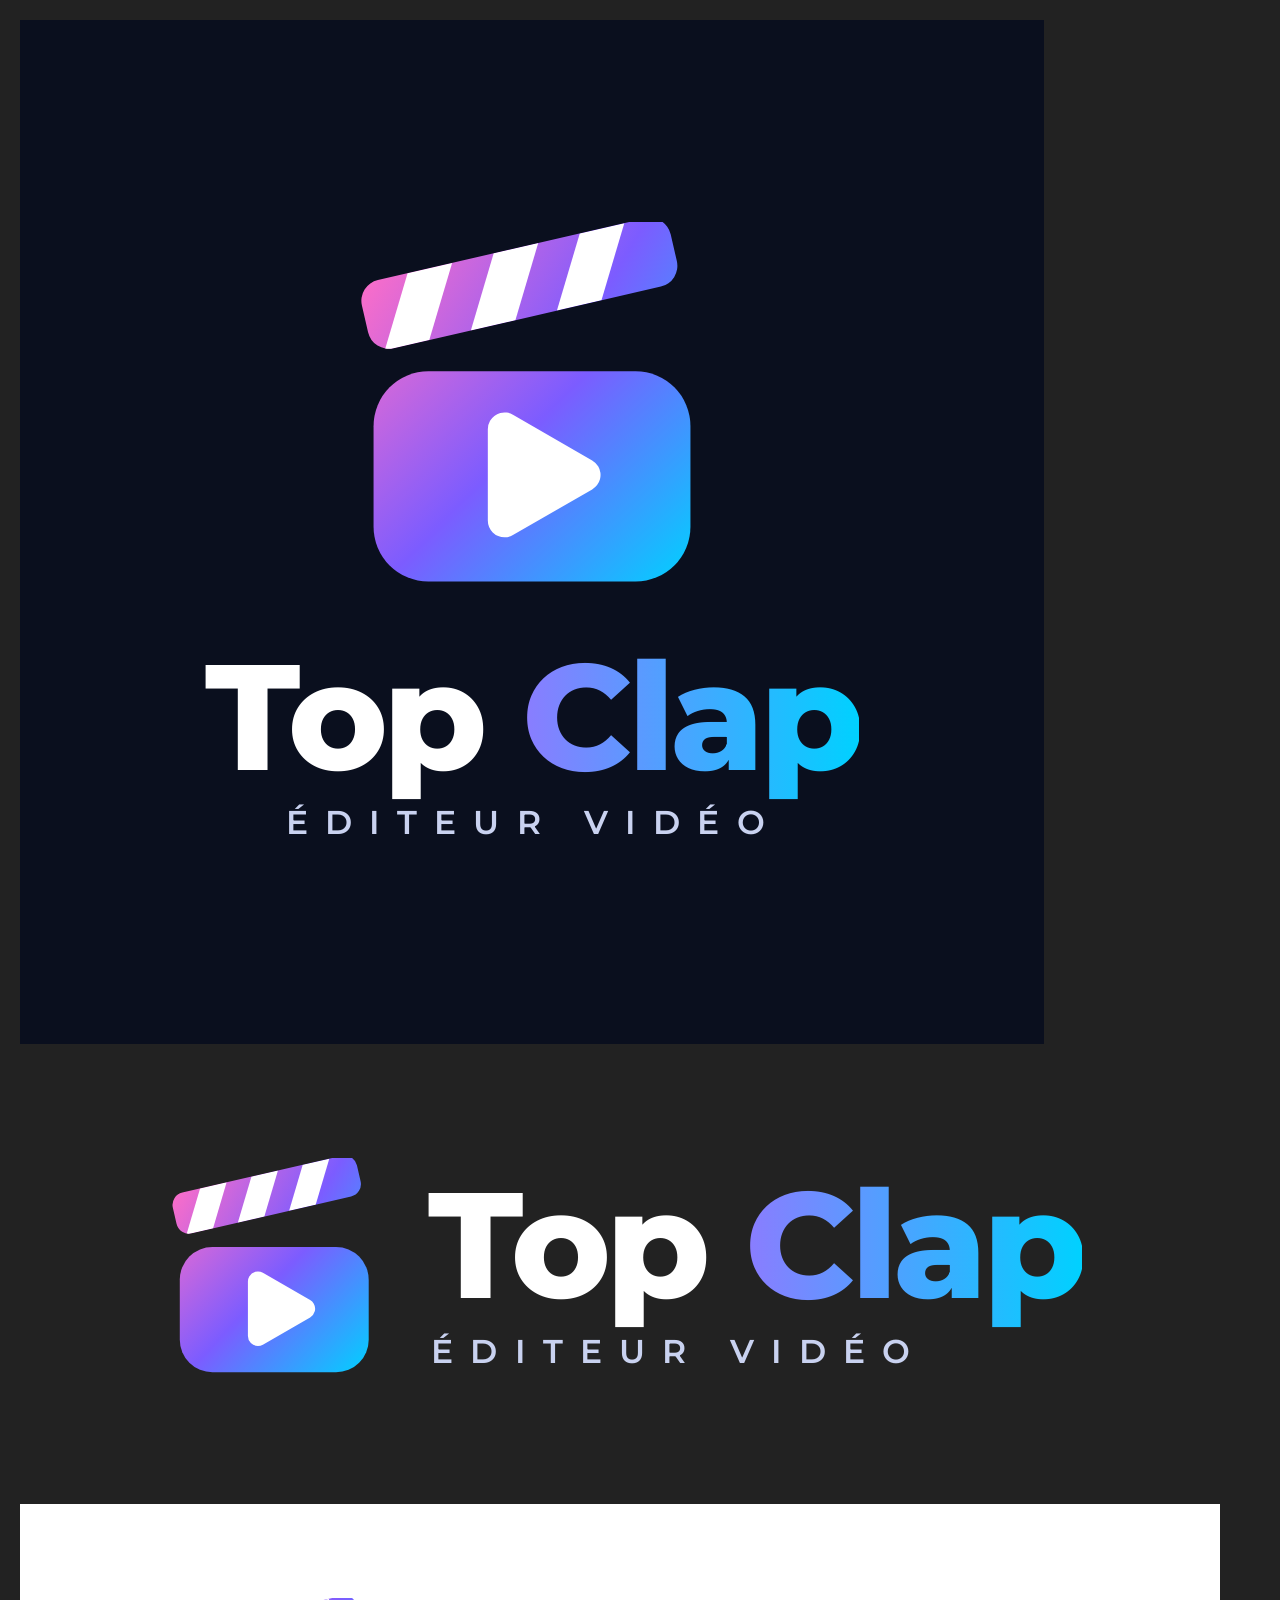
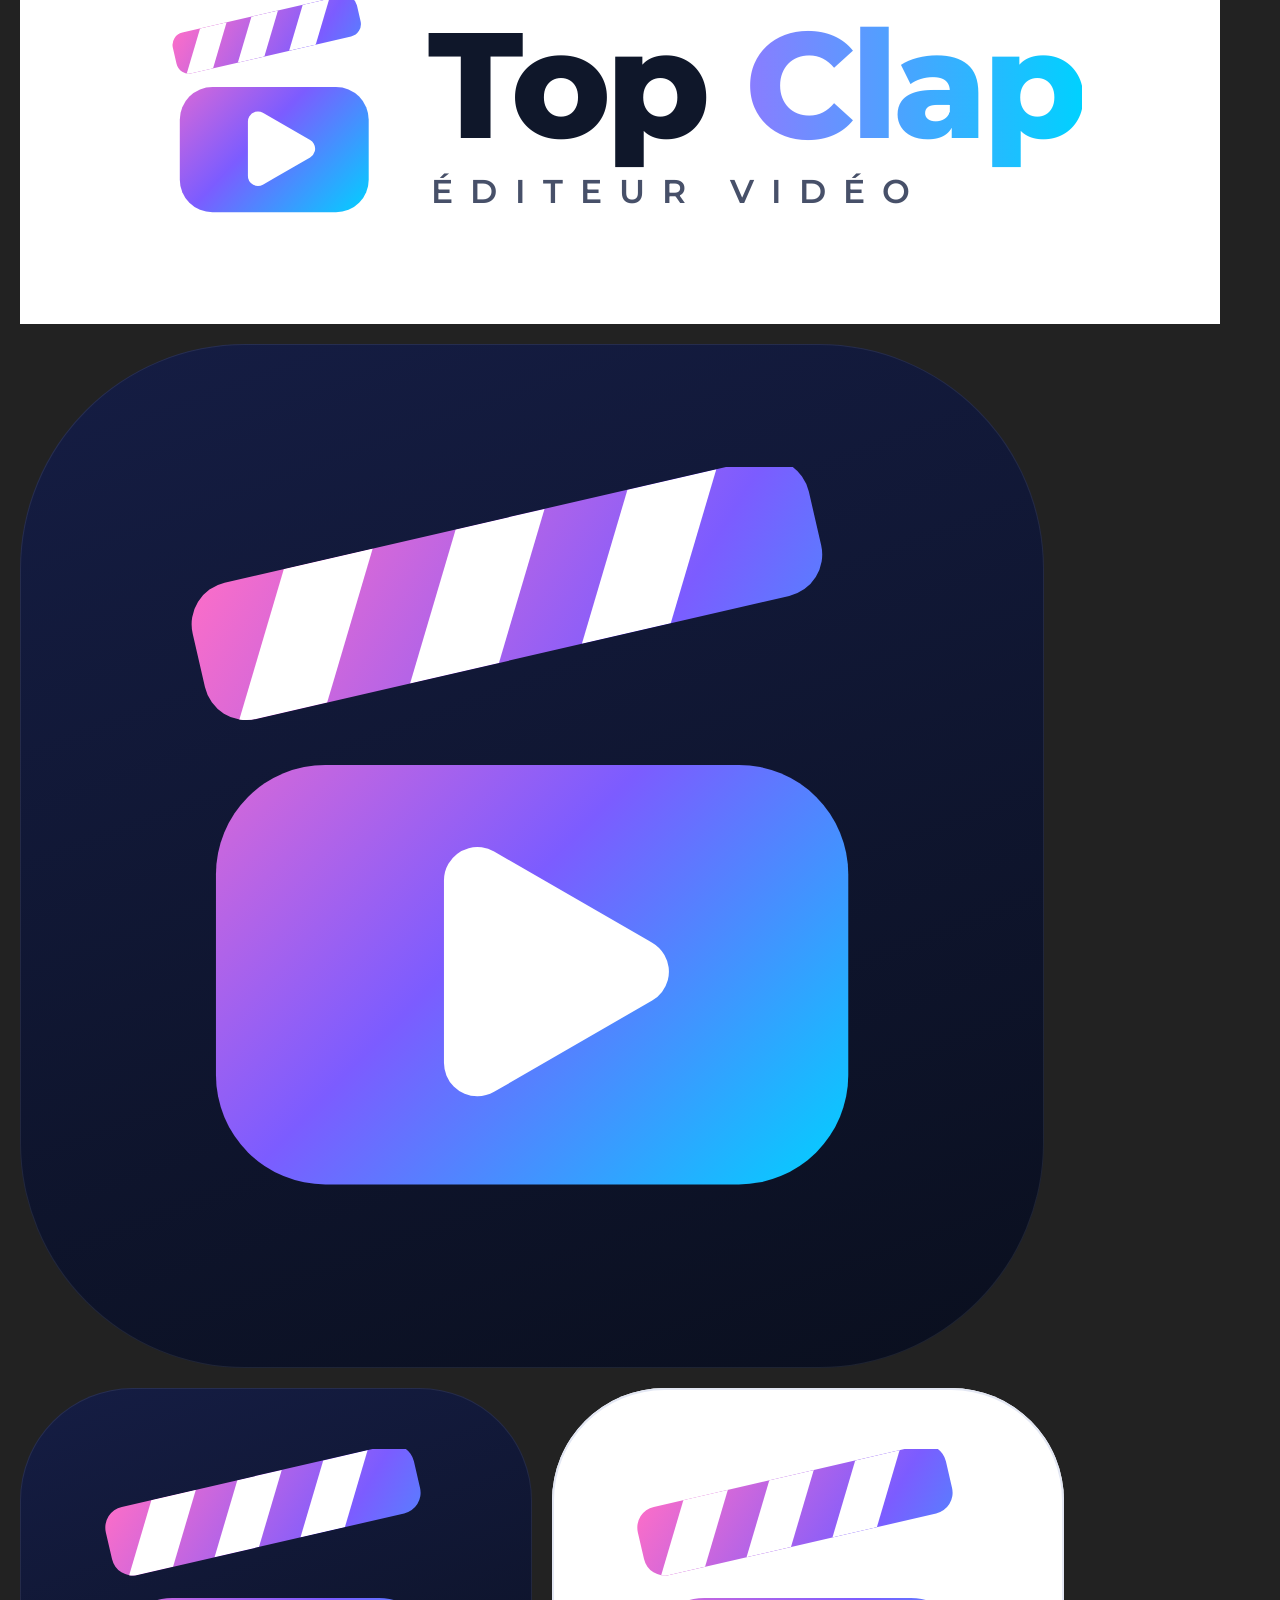
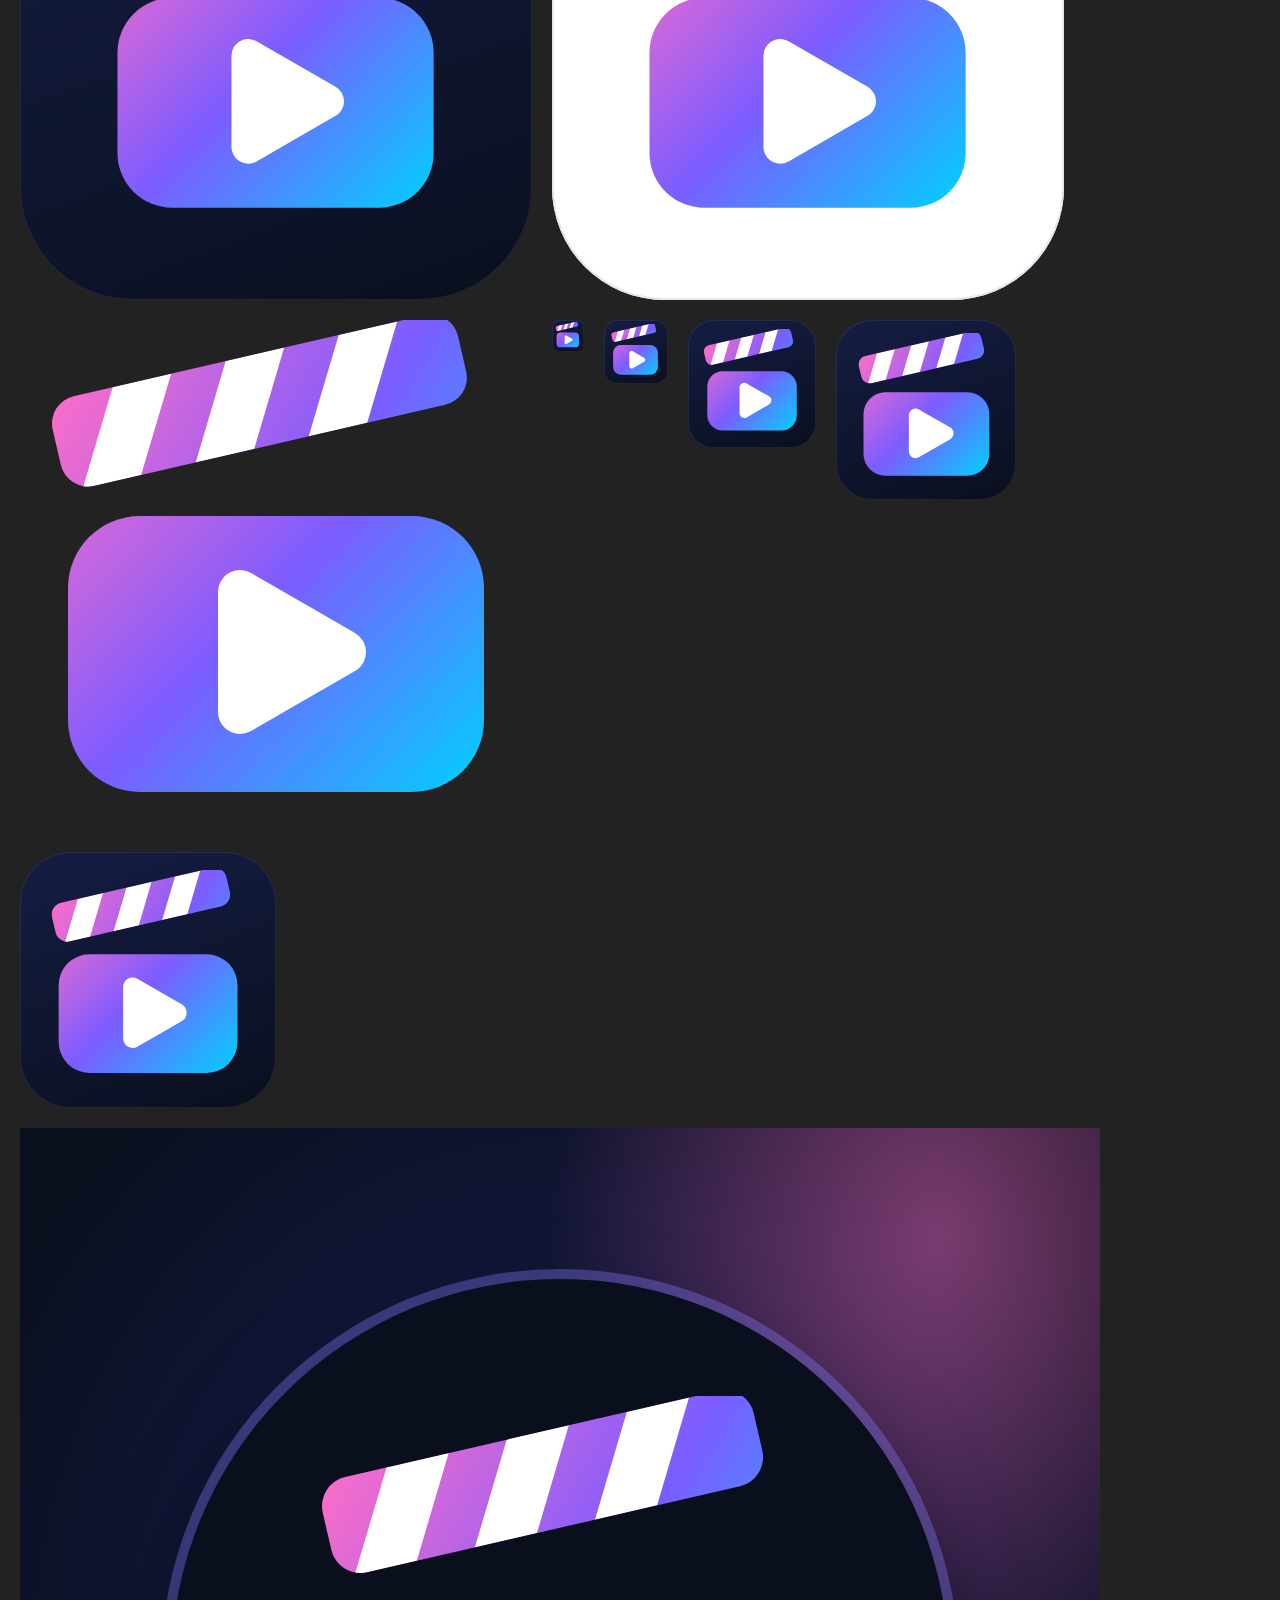
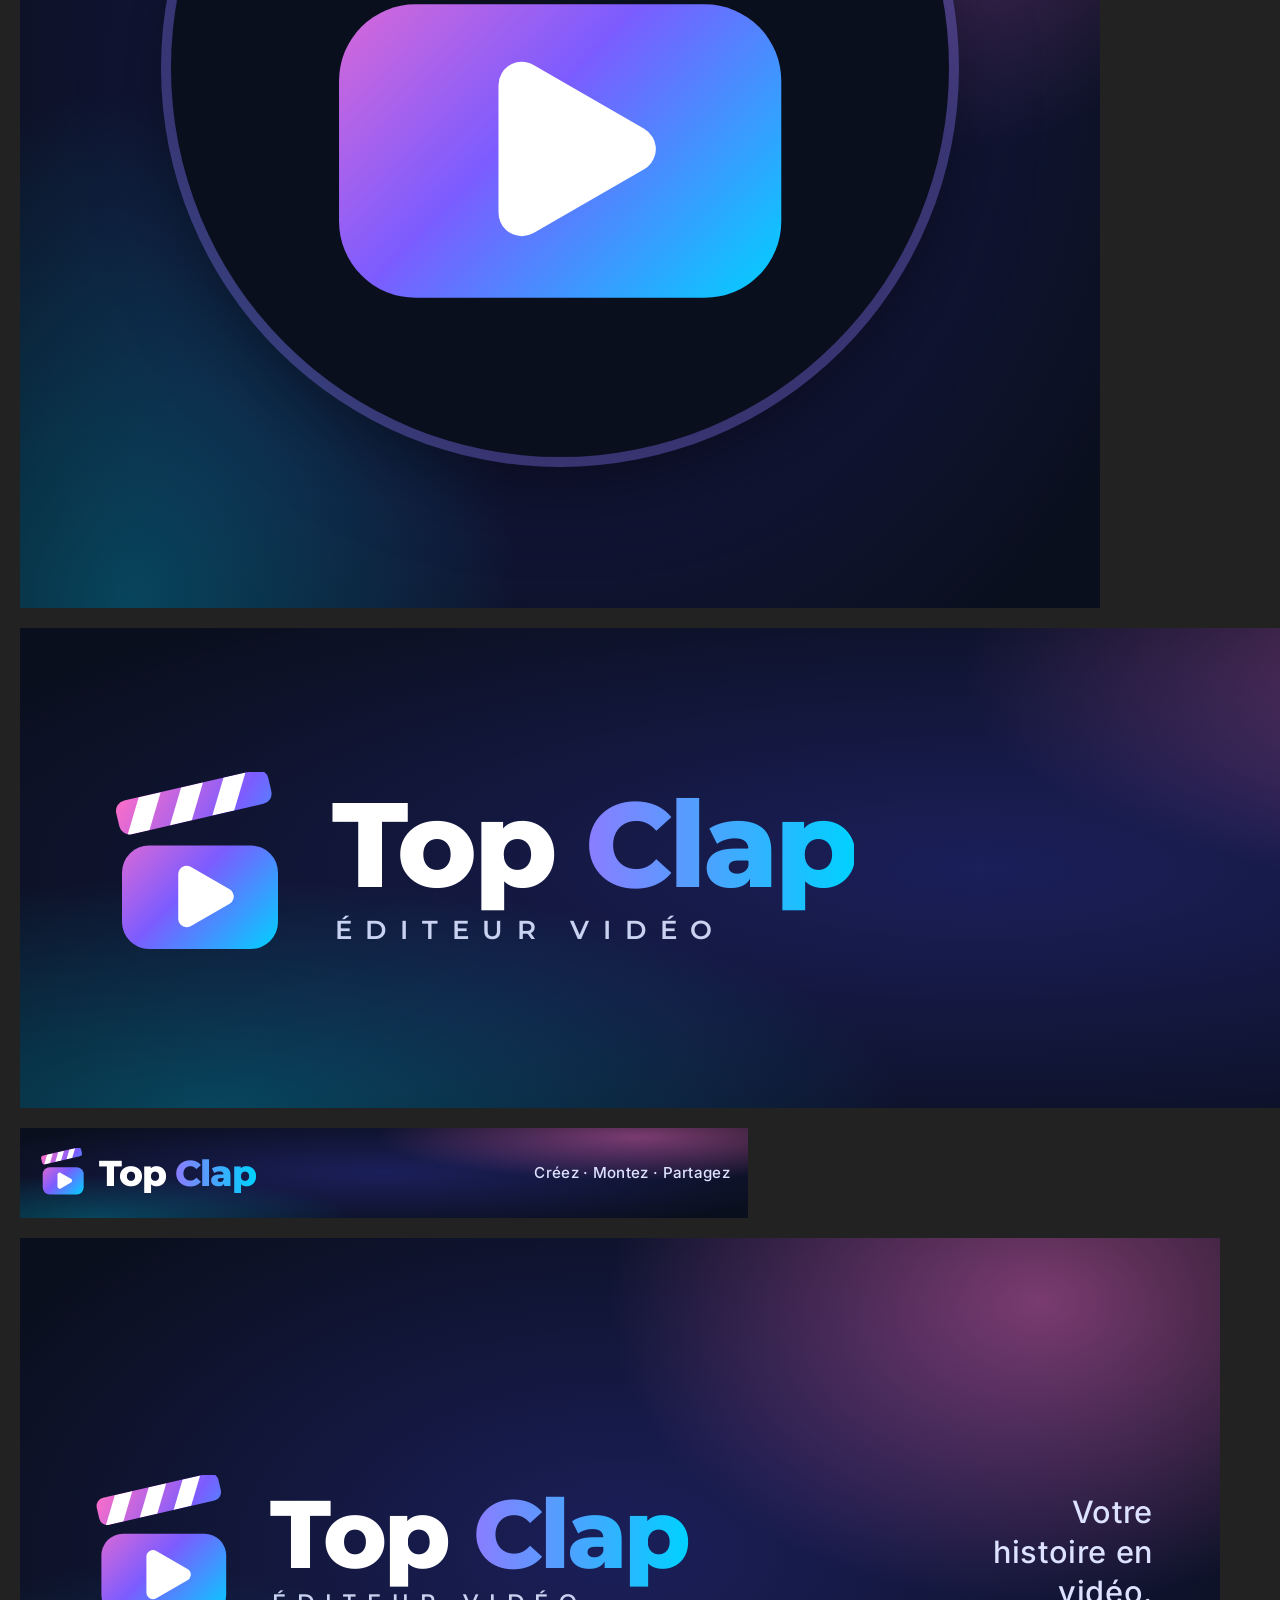
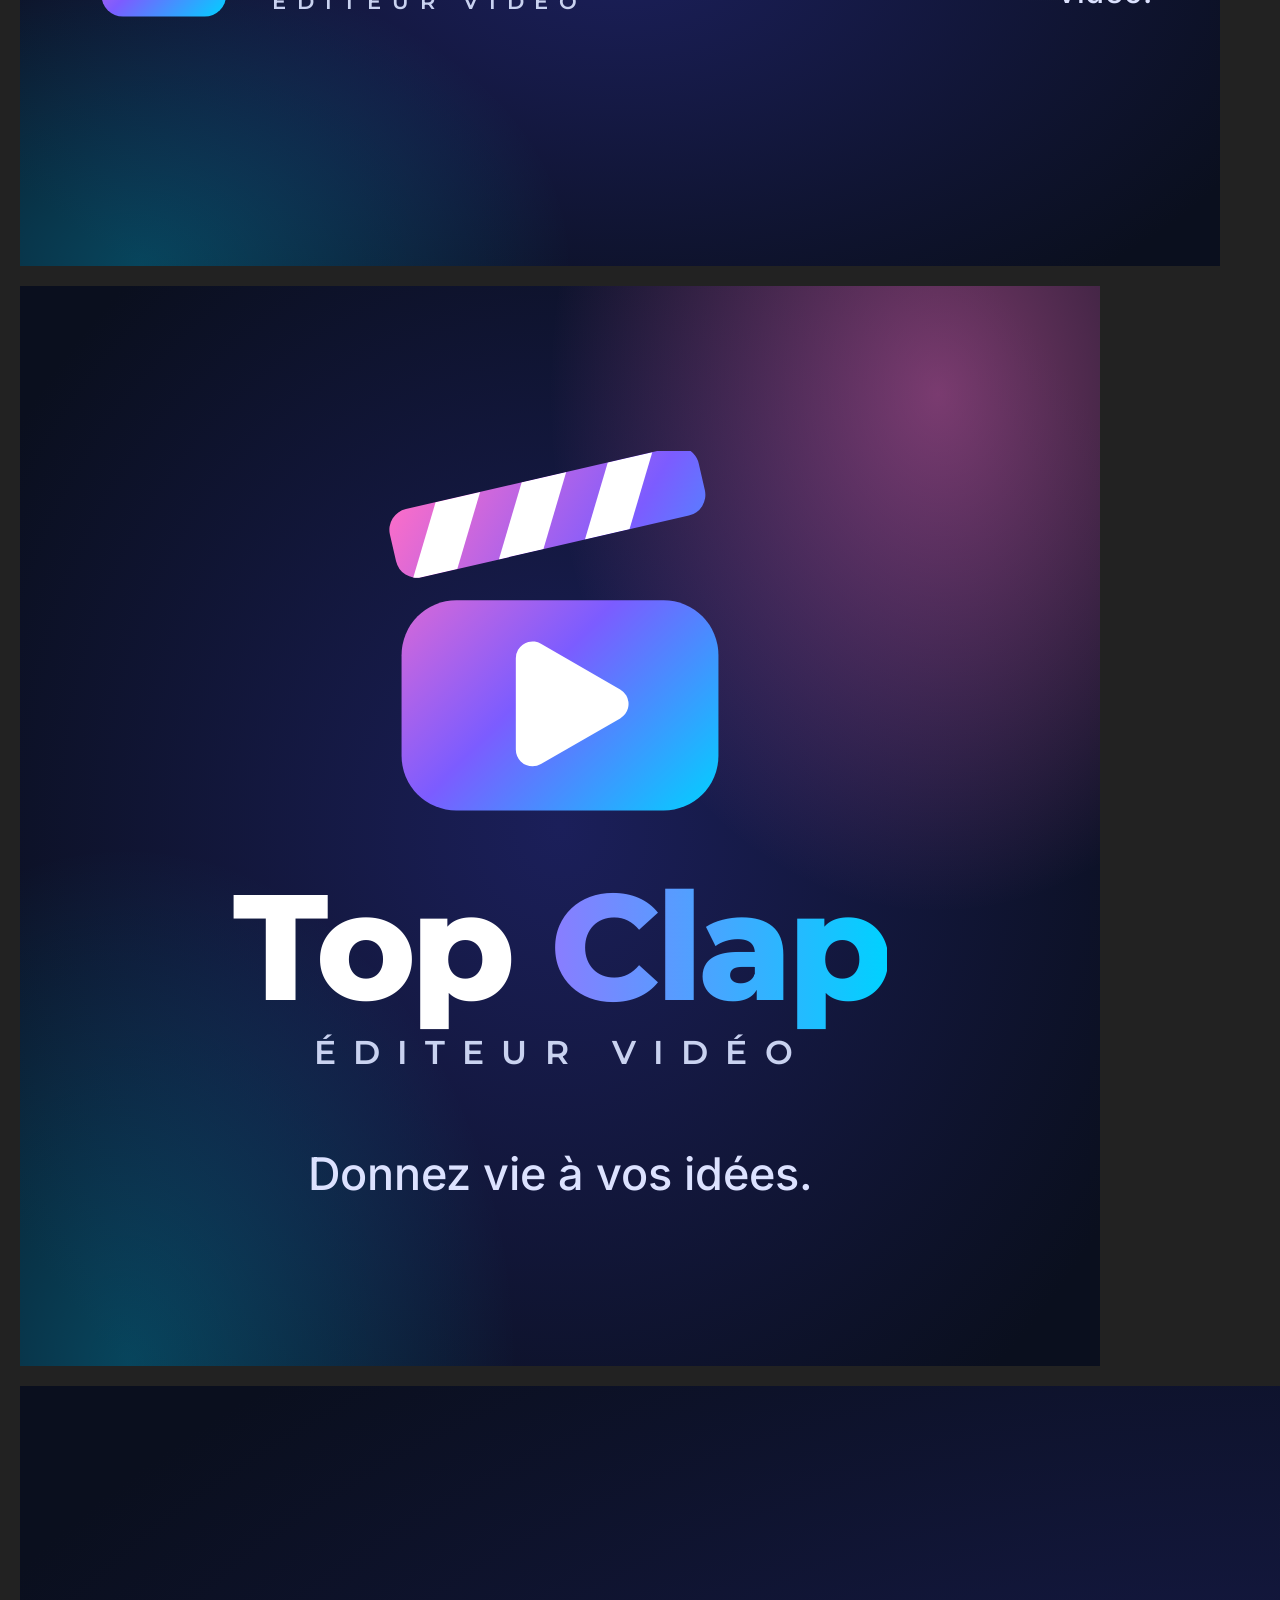
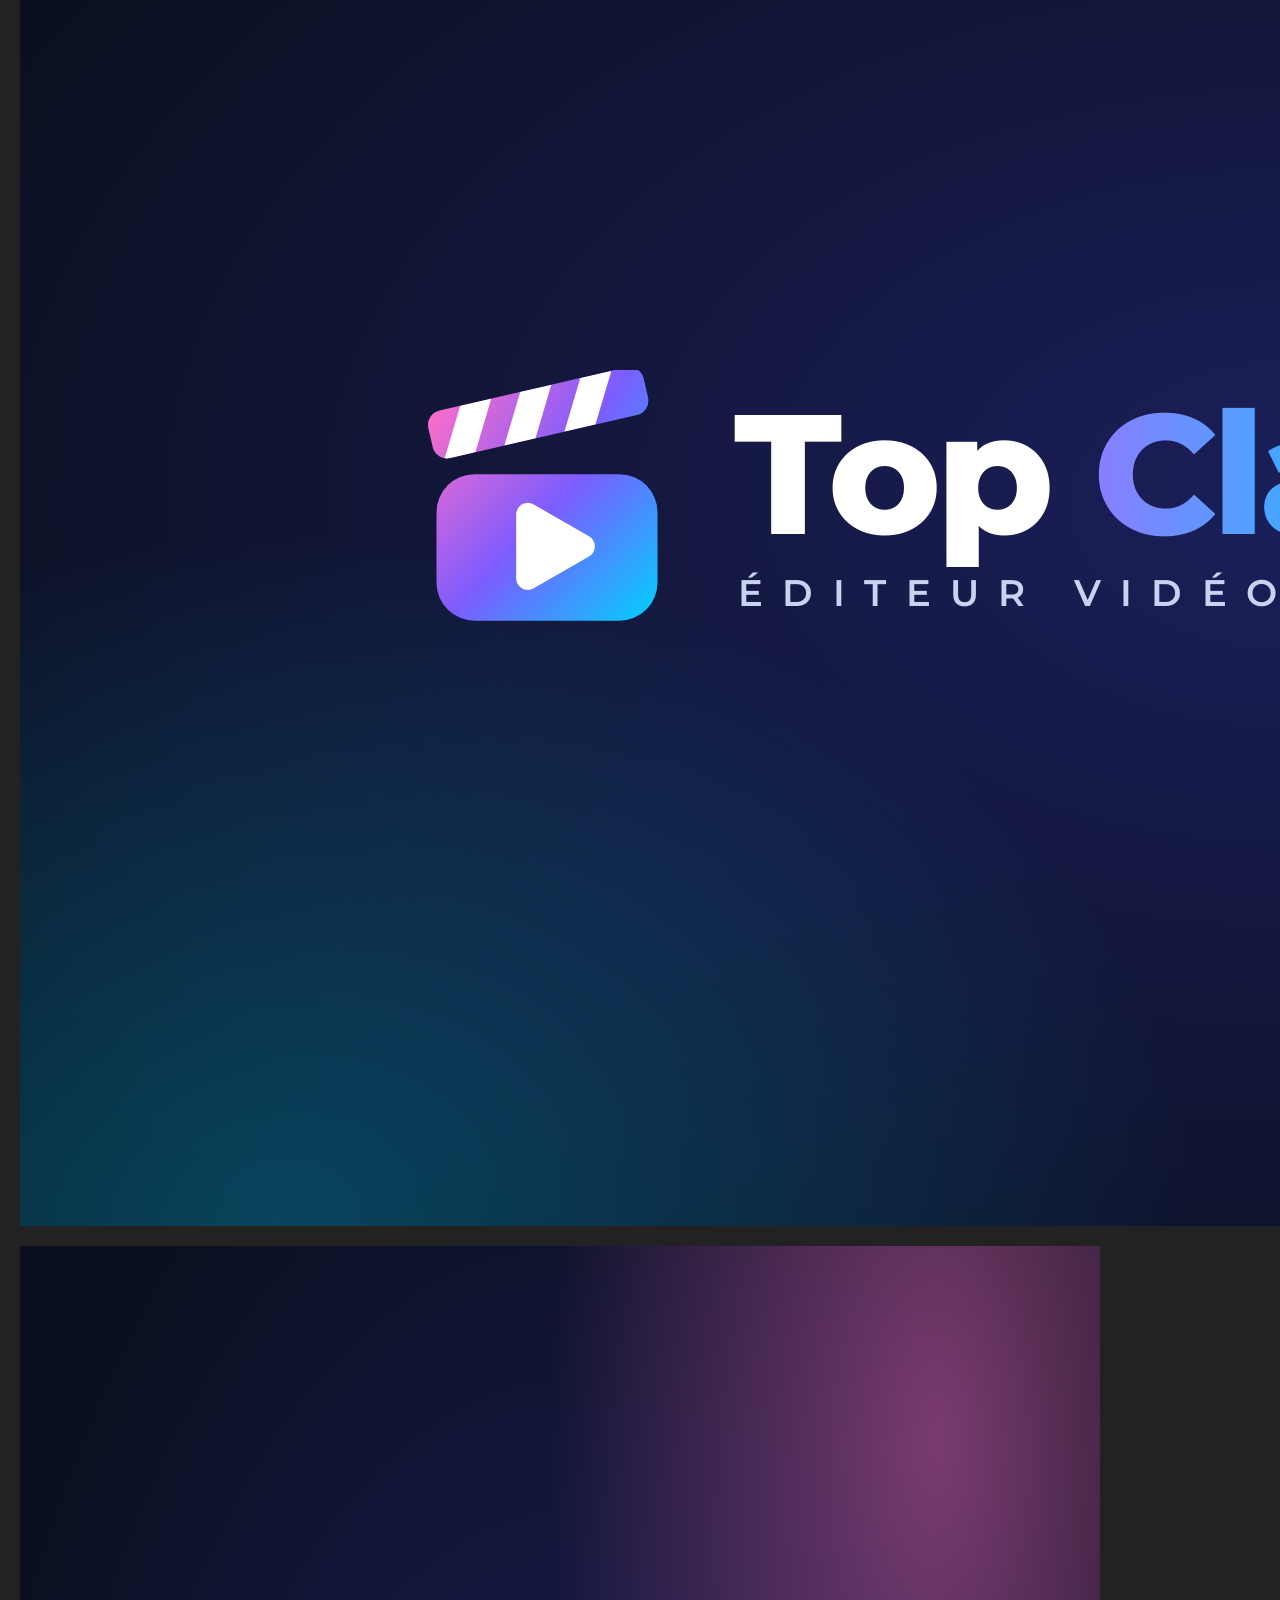
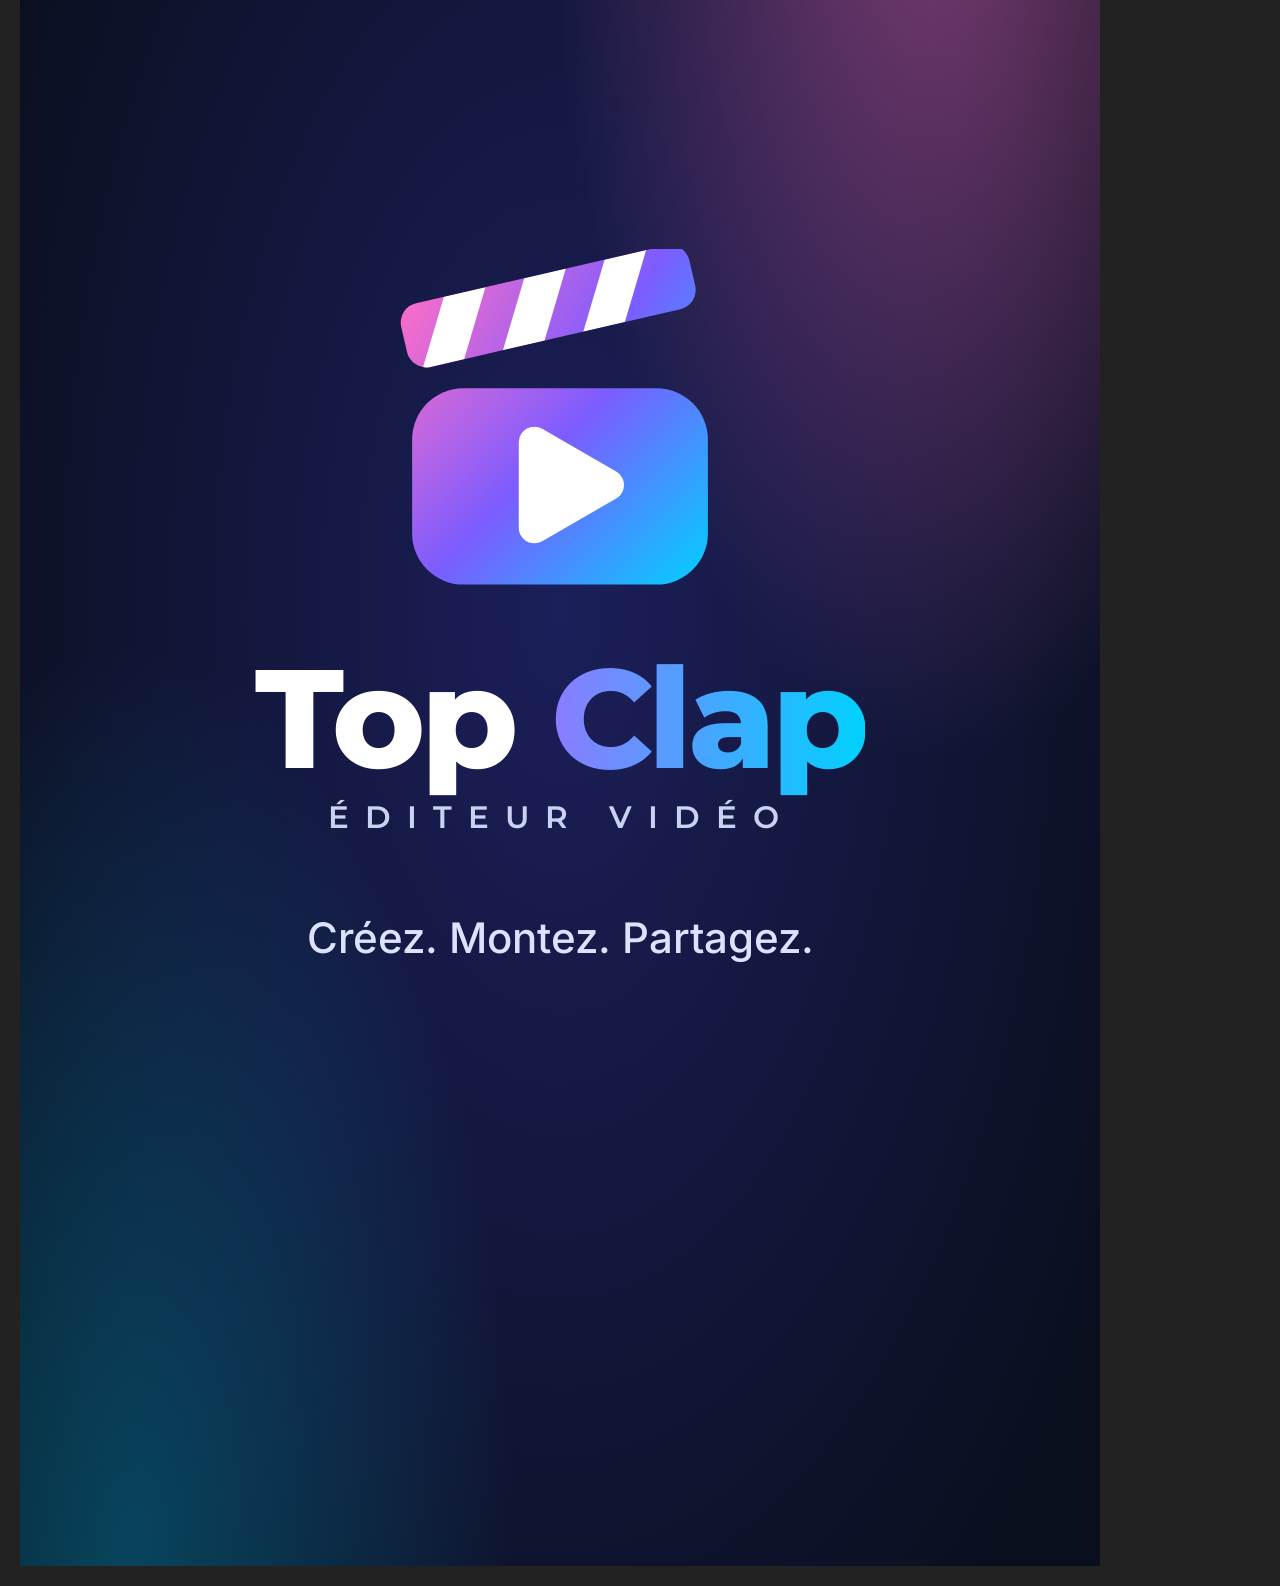
==== brand/brand.html @ 44d1a1c1 "Top Clap : nouveau nom, nouveau logo et charte graphique - Logo clap + play (dégradé rose néon → vio" ====
<!doctype html><html lang="fr"><meta charset="utf-8"><title>Top Clap · déclinaisons</title><style>@font-face{font-family:Montserrat;src:url([data-uri]) format("woff2");font-weight:100 900}@font-face{font-family:Inter;src:url([data-uri]) format("woff2");font-weight:100 900}
*{box-sizing:border-box}body{margin:0;background:#222;display:flex;flex-wrap:wrap;gap:20px;padding:20px;font-family:Inter}
.a{position:relative;overflow:hidden;display:flex;align-items:center;justify-content:center;flex:none}
.a.night{background:#0A0F1E}.a.white{background:#FFFFFF}.a.tr{background:transparent}
.a.glow{background:radial-gradient(60% 80% at 85% 10%,rgba(255,110,199,.45),transparent 60%),radial-gradient(60% 80% at 10% 100%,rgba(0,209,255,.28),transparent 60%),radial-gradient(80% 90% at 50% 50%,#1B1F5A,#0A0F1E 75%)}
.t{font:800 1em/0.9 Montserrat;letter-spacing:-.03em;white-space:nowrap}.t i{font-style:normal;background:linear-gradient(90deg,#8B7CFF,#00D1FF);-webkit-background-clip:text;background-clip:text;color:transparent}
.s{font:600 .22em Montserrat;letter-spacing:.52em;margin-top:.55em;padding-left:.1em}
.wmk{display:flex;flex-direction:column}
.stack{display:flex;flex-direction:column;align-items:center;gap:.25em;font-size:150px}.stack svg{width:2.6em;height:2.6em}.stack .wmk{align-items:center}
.stack.tall{font-size:140px;gap:.3em}
.row{display:flex;align-items:center;gap:.25em;font-size:150px}.row svg{width:1.55em;height:1.55em}
.tile{width:100%;height:100%;border-radius:22%;background:linear-gradient(160deg,#151D44,#0A0F1E);display:flex;align-items:center;justify-content:center;box-shadow:inset 0 0 0 1px rgba(255,255,255,.08)}
.tile svg{width:76%;height:76%}.tile.light{background:#fff;box-shadow:inset 0 0 0 2px #E3E7F3}.tile.fav{border-radius:20%}.tile.fav svg{width:86%;height:86%}
.bare svg{width:100%;height:100%}.bare{width:100%;height:100%}
.avatar{width:72%;height:72%;border-radius:50%;background:#0A0F1E;display:flex;align-items:center;justify-content:center;box-shadow:0 0 0 10px rgba(139,124,255,.35),0 30px 80px rgba(0,0,0,.5)}.avatar svg{width:70%;height:70%}
.ban{display:flex;align-items:center;gap:.3em;font-size:120px;width:100%;padding:0 .7em}.ban svg{width:1.6em;height:1.6em}.ban .tag{margin-left:auto;font:500 .32em Inter;color:#DCE2FF;letter-spacing:.02em;text-align:right;max-width:5.5em;line-height:1.3}
.ban.sm{font-size:36px;padding:0 .5em}.ban.sm svg{width:1.4em;height:1.4em}.ban.sm .tag{font-size:.42em;max-width:none}
.ban.md{font-size:96px}.ban.yt{font-size:170px;padding:0 2.3em}
.tag.c{font:500 .3em Inter;color:#DCE2FF;margin-top:.8em}
</style><body><div class="a night" id="logo-principal" style="width:1024px;height:1024px"><div class="stack"><svg xmlns="http://www.w3.org/2000/svg" viewBox="0 0 128 128" role="img" aria-label="Top Clap">
  <defs>
    <linearGradient id="tc1-g" gradientUnits="userSpaceOnUse" x1="12" y1="18" x2="116" y2="118">
      <stop offset="0" stop-color="#FF6EC7"/>
      <stop offset=".5" stop-color="#7C5CFF"/>
      <stop offset="1" stop-color="#00D1FF"/>
    </linearGradient>
    <clipPath id="tc1-k"><rect x="12" y="20" width="104" height="23" rx="7"/></clipPath>
  </defs>
  <rect x="12" y="49" width="104" height="69" rx="18" fill="url(#tc1-g)"/>
  <g transform="rotate(-13 12 44)">
    <rect x="12" y="20" width="104" height="23" rx="7" fill="url(#tc1-g)"/>
    <g clip-path="url(#tc1-k)" fill="#FFFFFF">
      <path d="M29 20h15L31 43H16z"/><path d="M58 20h15L60 43H45z"/><path d="M87 20h15L89 43H74z"/>
    </g>
  </g>
  <path d="M55 68L55 98L81 83Z" fill="#FFFFFF" stroke="#FFFFFF" stroke-width="11" stroke-linejoin="round"/>
</svg>
<div class="wmk"><div class="t" style="color:#FFFFFF">Top <i>Clap</i></div><div class="s" style="color:#C9D2F0">ÉDITEUR VIDÉO</div></div></div></div><div class="a tr" id="logo-horizontal" style="width:1200px;height:420px"><div class="row"><svg xmlns="http://www.w3.org/2000/svg" viewBox="0 0 128 128" role="img" aria-label="Top Clap">
  <defs>
    <linearGradient id="tc2-g" gradientUnits="userSpaceOnUse" x1="12" y1="18" x2="116" y2="118">
      <stop offset="0" stop-color="#FF6EC7"/>
      <stop offset=".5" stop-color="#7C5CFF"/>
      <stop offset="1" stop-color="#00D1FF"/>
    </linearGradient>
    <clipPath id="tc2-k"><rect x="12" y="20" width="104" height="23" rx="7"/></clipPath>
  </defs>
  <rect x="12" y="49" width="104" height="69" rx="18" fill="url(#tc2-g)"/>
  <g transform="rotate(-13 12 44)">
    <rect x="12" y="20" width="104" height="23" rx="7" fill="url(#tc2-g)"/>
    <g clip-path="url(#tc2-k)" fill="#FFFFFF">
      <path d="M29 20h15L31 43H16z"/><path d="M58 20h15L60 43H45z"/><path d="M87 20h15L89 43H74z"/>
    </g>
  </g>
  <path d="M55 68L55 98L81 83Z" fill="#FFFFFF" stroke="#FFFFFF" stroke-width="11" stroke-linejoin="round"/>
</svg>
<div class="wmk"><div class="t" style="color:#FFFFFF">Top <i>Clap</i></div><div class="s" style="color:#C9D2F0">ÉDITEUR VIDÉO</div></div></div></div><div class="a white" id="logo-horizontal-clair" style="width:1200px;height:420px"><div class="row"><svg xmlns="http://www.w3.org/2000/svg" viewBox="0 0 128 128" role="img" aria-label="Top Clap">
  <defs>
    <linearGradient id="tc3-g" gradientUnits="userSpaceOnUse" x1="12" y1="18" x2="116" y2="118">
      <stop offset="0" stop-color="#FF6EC7"/>
      <stop offset=".5" stop-color="#7C5CFF"/>
      <stop offset="1" stop-color="#00D1FF"/>
    </linearGradient>
    <clipPath id="tc3-k"><rect x="12" y="20" width="104" height="23" rx="7"/></clipPath>
  </defs>
  <rect x="12" y="49" width="104" height="69" rx="18" fill="url(#tc3-g)"/>
  <g transform="rotate(-13 12 44)">
    <rect x="12" y="20" width="104" height="23" rx="7" fill="url(#tc3-g)"/>
    <g clip-path="url(#tc3-k)" fill="#FFFFFF">
      <path d="M29 20h15L31 43H16z"/><path d="M58 20h15L60 43H45z"/><path d="M87 20h15L89 43H74z"/>
    </g>
  </g>
  <path d="M55 68L55 98L81 83Z" fill="#FFFFFF" stroke="#FFFFFF" stroke-width="11" stroke-linejoin="round"/>
</svg>
<div class="wmk"><div class="t" style="color:#0F172A">Top <i>Clap</i></div><div class="s" style="color:#475069">ÉDITEUR VIDÉO</div></div></div></div><div class="a tr" id="icone-app-1024" style="width:1024px;height:1024px"><div class="tile"><svg xmlns="http://www.w3.org/2000/svg" viewBox="0 0 128 128" role="img" aria-label="Top Clap">
  <defs>
    <linearGradient id="tc4-g" gradientUnits="userSpaceOnUse" x1="12" y1="18" x2="116" y2="118">
      <stop offset="0" stop-color="#FF6EC7"/>
      <stop offset=".5" stop-color="#7C5CFF"/>
      <stop offset="1" stop-color="#00D1FF"/>
    </linearGradient>
    <clipPath id="tc4-k"><rect x="12" y="20" width="104" height="23" rx="7"/></clipPath>
  </defs>
  <rect x="12" y="49" width="104" height="69" rx="18" fill="url(#tc4-g)"/>
  <g transform="rotate(-13 12 44)">
    <rect x="12" y="20" width="104" height="23" rx="7" fill="url(#tc4-g)"/>
    <g clip-path="url(#tc4-k)" fill="#FFFFFF">
      <path d="M29 20h15L31 43H16z"/><path d="M58 20h15L60 43H45z"/><path d="M87 20h15L89 43H74z"/>
    </g>
  </g>
  <path d="M55 68L55 98L81 83Z" fill="#FFFFFF" stroke="#FFFFFF" stroke-width="11" stroke-linejoin="round"/>
</svg>
</div></div><div class="a tr" id="icone-512" style="width:512px;height:512px"><div class="tile"><svg xmlns="http://www.w3.org/2000/svg" viewBox="0 0 128 128" role="img" aria-label="Top Clap">
  <defs>
    <linearGradient id="tc5-g" gradientUnits="userSpaceOnUse" x1="12" y1="18" x2="116" y2="118">
      <stop offset="0" stop-color="#FF6EC7"/>
      <stop offset=".5" stop-color="#7C5CFF"/>
      <stop offset="1" stop-color="#00D1FF"/>
    </linearGradient>
    <clipPath id="tc5-k"><rect x="12" y="20" width="104" height="23" rx="7"/></clipPath>
  </defs>
  <rect x="12" y="49" width="104" height="69" rx="18" fill="url(#tc5-g)"/>
  <g transform="rotate(-13 12 44)">
    <rect x="12" y="20" width="104" height="23" rx="7" fill="url(#tc5-g)"/>
    <g clip-path="url(#tc5-k)" fill="#FFFFFF">
      <path d="M29 20h15L31 43H16z"/><path d="M58 20h15L60 43H45z"/><path d="M87 20h15L89 43H74z"/>
    </g>
  </g>
  <path d="M55 68L55 98L81 83Z" fill="#FFFFFF" stroke="#FFFFFF" stroke-width="11" stroke-linejoin="round"/>
</svg>
</div></div><div class="a tr" id="icone-claire-512" style="width:512px;height:512px"><div class="tile light"><svg xmlns="http://www.w3.org/2000/svg" viewBox="0 0 128 128" role="img" aria-label="Top Clap">
  <defs>
    <linearGradient id="tc6-g" gradientUnits="userSpaceOnUse" x1="12" y1="18" x2="116" y2="118">
      <stop offset="0" stop-color="#FF6EC7"/>
      <stop offset=".5" stop-color="#7C5CFF"/>
      <stop offset="1" stop-color="#00D1FF"/>
    </linearGradient>
    <clipPath id="tc6-k"><rect x="12" y="20" width="104" height="23" rx="7"/></clipPath>
  </defs>
  <rect x="12" y="49" width="104" height="69" rx="18" fill="url(#tc6-g)"/>
  <g transform="rotate(-13 12 44)">
    <rect x="12" y="20" width="104" height="23" rx="7" fill="url(#tc6-g)"/>
    <g clip-path="url(#tc6-k)" fill="#FFFFFF">
      <path d="M29 20h15L31 43H16z"/><path d="M58 20h15L60 43H45z"/><path d="M87 20h15L89 43H74z"/>
    </g>
  </g>
  <path d="M55 68L55 98L81 83Z" fill="#FFFFFF" stroke="#FFFFFF" stroke-width="11" stroke-linejoin="round"/>
</svg>
</div></div><div class="a tr" id="icone-transparente-512" style="width:512px;height:512px"><div class="bare"><svg xmlns="http://www.w3.org/2000/svg" viewBox="0 0 128 128" role="img" aria-label="Top Clap">
  <defs>
    <linearGradient id="tc7-g" gradientUnits="userSpaceOnUse" x1="12" y1="18" x2="116" y2="118">
      <stop offset="0" stop-color="#FF6EC7"/>
      <stop offset=".5" stop-color="#7C5CFF"/>
      <stop offset="1" stop-color="#00D1FF"/>
    </linearGradient>
    <clipPath id="tc7-k"><rect x="12" y="20" width="104" height="23" rx="7"/></clipPath>
  </defs>
  <rect x="12" y="49" width="104" height="69" rx="18" fill="url(#tc7-g)"/>
  <g transform="rotate(-13 12 44)">
    <rect x="12" y="20" width="104" height="23" rx="7" fill="url(#tc7-g)"/>
    <g clip-path="url(#tc7-k)" fill="#FFFFFF">
      <path d="M29 20h15L31 43H16z"/><path d="M58 20h15L60 43H45z"/><path d="M87 20h15L89 43H74z"/>
    </g>
  </g>
  <path d="M55 68L55 98L81 83Z" fill="#FFFFFF" stroke="#FFFFFF" stroke-width="11" stroke-linejoin="round"/>
</svg>
</div></div><div class="a tr" id="favicon-32" style="width:32px;height:32px"><div class="tile fav"><svg xmlns="http://www.w3.org/2000/svg" viewBox="0 0 128 128" role="img" aria-label="Top Clap">
  <defs>
    <linearGradient id="tc8-g" gradientUnits="userSpaceOnUse" x1="12" y1="18" x2="116" y2="118">
      <stop offset="0" stop-color="#FF6EC7"/>
      <stop offset=".5" stop-color="#7C5CFF"/>
      <stop offset="1" stop-color="#00D1FF"/>
    </linearGradient>
    <clipPath id="tc8-k"><rect x="12" y="20" width="104" height="23" rx="7"/></clipPath>
  </defs>
  <rect x="12" y="49" width="104" height="69" rx="18" fill="url(#tc8-g)"/>
  <g transform="rotate(-13 12 44)">
    <rect x="12" y="20" width="104" height="23" rx="7" fill="url(#tc8-g)"/>
    <g clip-path="url(#tc8-k)" fill="#FFFFFF">
      <path d="M29 20h15L31 43H16z"/><path d="M58 20h15L60 43H45z"/><path d="M87 20h15L89 43H74z"/>
    </g>
  </g>
  <path d="M55 68L55 98L81 83Z" fill="#FFFFFF" stroke="#FFFFFF" stroke-width="11" stroke-linejoin="round"/>
</svg>
</div></div><div class="a tr" id="favicon-64" style="width:64px;height:64px"><div class="tile fav"><svg xmlns="http://www.w3.org/2000/svg" viewBox="0 0 128 128" role="img" aria-label="Top Clap">
  <defs>
    <linearGradient id="tc9-g" gradientUnits="userSpaceOnUse" x1="12" y1="18" x2="116" y2="118">
      <stop offset="0" stop-color="#FF6EC7"/>
      <stop offset=".5" stop-color="#7C5CFF"/>
      <stop offset="1" stop-color="#00D1FF"/>
    </linearGradient>
    <clipPath id="tc9-k"><rect x="12" y="20" width="104" height="23" rx="7"/></clipPath>
  </defs>
  <rect x="12" y="49" width="104" height="69" rx="18" fill="url(#tc9-g)"/>
  <g transform="rotate(-13 12 44)">
    <rect x="12" y="20" width="104" height="23" rx="7" fill="url(#tc9-g)"/>
    <g clip-path="url(#tc9-k)" fill="#FFFFFF">
      <path d="M29 20h15L31 43H16z"/><path d="M58 20h15L60 43H45z"/><path d="M87 20h15L89 43H74z"/>
    </g>
  </g>
  <path d="M55 68L55 98L81 83Z" fill="#FFFFFF" stroke="#FFFFFF" stroke-width="11" stroke-linejoin="round"/>
</svg>
</div></div><div class="a tr" id="favicon-128" style="width:128px;height:128px"><div class="tile fav"><svg xmlns="http://www.w3.org/2000/svg" viewBox="0 0 128 128" role="img" aria-label="Top Clap">
  <defs>
    <linearGradient id="tc10-g" gradientUnits="userSpaceOnUse" x1="12" y1="18" x2="116" y2="118">
      <stop offset="0" stop-color="#FF6EC7"/>
      <stop offset=".5" stop-color="#7C5CFF"/>
      <stop offset="1" stop-color="#00D1FF"/>
    </linearGradient>
    <clipPath id="tc10-k"><rect x="12" y="20" width="104" height="23" rx="7"/></clipPath>
  </defs>
  <rect x="12" y="49" width="104" height="69" rx="18" fill="url(#tc10-g)"/>
  <g transform="rotate(-13 12 44)">
    <rect x="12" y="20" width="104" height="23" rx="7" fill="url(#tc10-g)"/>
    <g clip-path="url(#tc10-k)" fill="#FFFFFF">
      <path d="M29 20h15L31 43H16z"/><path d="M58 20h15L60 43H45z"/><path d="M87 20h15L89 43H74z"/>
    </g>
  </g>
  <path d="M55 68L55 98L81 83Z" fill="#FFFFFF" stroke="#FFFFFF" stroke-width="11" stroke-linejoin="round"/>
</svg>
</div></div><div class="a tr" id="favicon-180" style="width:180px;height:180px"><div class="tile fav"><svg xmlns="http://www.w3.org/2000/svg" viewBox="0 0 128 128" role="img" aria-label="Top Clap">
  <defs>
    <linearGradient id="tc11-g" gradientUnits="userSpaceOnUse" x1="12" y1="18" x2="116" y2="118">
      <stop offset="0" stop-color="#FF6EC7"/>
      <stop offset=".5" stop-color="#7C5CFF"/>
      <stop offset="1" stop-color="#00D1FF"/>
    </linearGradient>
    <clipPath id="tc11-k"><rect x="12" y="20" width="104" height="23" rx="7"/></clipPath>
  </defs>
  <rect x="12" y="49" width="104" height="69" rx="18" fill="url(#tc11-g)"/>
  <g transform="rotate(-13 12 44)">
    <rect x="12" y="20" width="104" height="23" rx="7" fill="url(#tc11-g)"/>
    <g clip-path="url(#tc11-k)" fill="#FFFFFF">
      <path d="M29 20h15L31 43H16z"/><path d="M58 20h15L60 43H45z"/><path d="M87 20h15L89 43H74z"/>
    </g>
  </g>
  <path d="M55 68L55 98L81 83Z" fill="#FFFFFF" stroke="#FFFFFF" stroke-width="11" stroke-linejoin="round"/>
</svg>
</div></div><div class="a tr" id="favicon-256" style="width:256px;height:256px"><div class="tile fav"><svg xmlns="http://www.w3.org/2000/svg" viewBox="0 0 128 128" role="img" aria-label="Top Clap">
  <defs>
    <linearGradient id="tc12-g" gradientUnits="userSpaceOnUse" x1="12" y1="18" x2="116" y2="118">
      <stop offset="0" stop-color="#FF6EC7"/>
      <stop offset=".5" stop-color="#7C5CFF"/>
      <stop offset="1" stop-color="#00D1FF"/>
    </linearGradient>
    <clipPath id="tc12-k"><rect x="12" y="20" width="104" height="23" rx="7"/></clipPath>
  </defs>
  <rect x="12" y="49" width="104" height="69" rx="18" fill="url(#tc12-g)"/>
  <g transform="rotate(-13 12 44)">
    <rect x="12" y="20" width="104" height="23" rx="7" fill="url(#tc12-g)"/>
    <g clip-path="url(#tc12-k)" fill="#FFFFFF">
      <path d="M29 20h15L31 43H16z"/><path d="M58 20h15L60 43H45z"/><path d="M87 20h15L89 43H74z"/>
    </g>
  </g>
  <path d="M55 68L55 98L81 83Z" fill="#FFFFFF" stroke="#FFFFFF" stroke-width="11" stroke-linejoin="round"/>
</svg>
</div></div><div class="a glow" id="profil-reseaux-1080" style="width:1080px;height:1080px"><div class="avatar"><svg xmlns="http://www.w3.org/2000/svg" viewBox="0 0 128 128" role="img" aria-label="Top Clap">
  <defs>
    <linearGradient id="tc13-g" gradientUnits="userSpaceOnUse" x1="12" y1="18" x2="116" y2="118">
      <stop offset="0" stop-color="#FF6EC7"/>
      <stop offset=".5" stop-color="#7C5CFF"/>
      <stop offset="1" stop-color="#00D1FF"/>
    </linearGradient>
    <clipPath id="tc13-k"><rect x="12" y="20" width="104" height="23" rx="7"/></clipPath>
  </defs>
  <rect x="12" y="49" width="104" height="69" rx="18" fill="url(#tc13-g)"/>
  <g transform="rotate(-13 12 44)">
    <rect x="12" y="20" width="104" height="23" rx="7" fill="url(#tc13-g)"/>
    <g clip-path="url(#tc13-k)" fill="#FFFFFF">
      <path d="M29 20h15L31 43H16z"/><path d="M58 20h15L60 43H45z"/><path d="M87 20h15L89 43H74z"/>
    </g>
  </g>
  <path d="M55 68L55 98L81 83Z" fill="#FFFFFF" stroke="#FFFFFF" stroke-width="11" stroke-linejoin="round"/>
</svg>
</div></div><div class="a glow" id="banniere-1920x480" style="width:1920px;height:480px"><div class="ban"><svg xmlns="http://www.w3.org/2000/svg" viewBox="0 0 128 128" role="img" aria-label="Top Clap">
  <defs>
    <linearGradient id="tc14-g" gradientUnits="userSpaceOnUse" x1="12" y1="18" x2="116" y2="118">
      <stop offset="0" stop-color="#FF6EC7"/>
      <stop offset=".5" stop-color="#7C5CFF"/>
      <stop offset="1" stop-color="#00D1FF"/>
    </linearGradient>
    <clipPath id="tc14-k"><rect x="12" y="20" width="104" height="23" rx="7"/></clipPath>
  </defs>
  <rect x="12" y="49" width="104" height="69" rx="18" fill="url(#tc14-g)"/>
  <g transform="rotate(-13 12 44)">
    <rect x="12" y="20" width="104" height="23" rx="7" fill="url(#tc14-g)"/>
    <g clip-path="url(#tc14-k)" fill="#FFFFFF">
      <path d="M29 20h15L31 43H16z"/><path d="M58 20h15L60 43H45z"/><path d="M87 20h15L89 43H74z"/>
    </g>
  </g>
  <path d="M55 68L55 98L81 83Z" fill="#FFFFFF" stroke="#FFFFFF" stroke-width="11" stroke-linejoin="round"/>
</svg>
<div class="wmk"><div class="t" style="color:#FFFFFF">Top <i>Clap</i></div><div class="s" style="color:#C9D2F0">ÉDITEUR VIDÉO</div></div><div class="tag">Créez.<br>Montez.<br>Partagez.</div></div></div><div class="a glow" id="banniere-site-728x90" style="width:728px;height:90px"><div class="ban sm"><svg xmlns="http://www.w3.org/2000/svg" viewBox="0 0 128 128" role="img" aria-label="Top Clap">
  <defs>
    <linearGradient id="tc15-g" gradientUnits="userSpaceOnUse" x1="12" y1="18" x2="116" y2="118">
      <stop offset="0" stop-color="#FF6EC7"/>
      <stop offset=".5" stop-color="#7C5CFF"/>
      <stop offset="1" stop-color="#00D1FF"/>
    </linearGradient>
    <clipPath id="tc15-k"><rect x="12" y="20" width="104" height="23" rx="7"/></clipPath>
  </defs>
  <rect x="12" y="49" width="104" height="69" rx="18" fill="url(#tc15-g)"/>
  <g transform="rotate(-13 12 44)">
    <rect x="12" y="20" width="104" height="23" rx="7" fill="url(#tc15-g)"/>
    <g clip-path="url(#tc15-k)" fill="#FFFFFF">
      <path d="M29 20h15L31 43H16z"/><path d="M58 20h15L60 43H45z"/><path d="M87 20h15L89 43H74z"/>
    </g>
  </g>
  <path d="M55 68L55 98L81 83Z" fill="#FFFFFF" stroke="#FFFFFF" stroke-width="11" stroke-linejoin="round"/>
</svg>
<div class="wmk"><div class="t" style="color:#FFFFFF">Top <i>Clap</i></div></div><div class="tag">Créez · Montez · Partagez</div></div></div><div class="a glow" id="reseaux-1200x628" style="width:1200px;height:628px"><div class="ban md"><svg xmlns="http://www.w3.org/2000/svg" viewBox="0 0 128 128" role="img" aria-label="Top Clap">
  <defs>
    <linearGradient id="tc16-g" gradientUnits="userSpaceOnUse" x1="12" y1="18" x2="116" y2="118">
      <stop offset="0" stop-color="#FF6EC7"/>
      <stop offset=".5" stop-color="#7C5CFF"/>
      <stop offset="1" stop-color="#00D1FF"/>
    </linearGradient>
    <clipPath id="tc16-k"><rect x="12" y="20" width="104" height="23" rx="7"/></clipPath>
  </defs>
  <rect x="12" y="49" width="104" height="69" rx="18" fill="url(#tc16-g)"/>
  <g transform="rotate(-13 12 44)">
    <rect x="12" y="20" width="104" height="23" rx="7" fill="url(#tc16-g)"/>
    <g clip-path="url(#tc16-k)" fill="#FFFFFF">
      <path d="M29 20h15L31 43H16z"/><path d="M58 20h15L60 43H45z"/><path d="M87 20h15L89 43H74z"/>
    </g>
  </g>
  <path d="M55 68L55 98L81 83Z" fill="#FFFFFF" stroke="#FFFFFF" stroke-width="11" stroke-linejoin="round"/>
</svg>
<div class="wmk"><div class="t" style="color:#FFFFFF">Top <i>Clap</i></div><div class="s" style="color:#C9D2F0">ÉDITEUR VIDÉO</div></div><div class="tag">Votre histoire en vidéo.</div></div></div><div class="a glow" id="vignette-1080" style="width:1080px;height:1080px"><div class="stack"><svg xmlns="http://www.w3.org/2000/svg" viewBox="0 0 128 128" role="img" aria-label="Top Clap">
  <defs>
    <linearGradient id="tc17-g" gradientUnits="userSpaceOnUse" x1="12" y1="18" x2="116" y2="118">
      <stop offset="0" stop-color="#FF6EC7"/>
      <stop offset=".5" stop-color="#7C5CFF"/>
      <stop offset="1" stop-color="#00D1FF"/>
    </linearGradient>
    <clipPath id="tc17-k"><rect x="12" y="20" width="104" height="23" rx="7"/></clipPath>
  </defs>
  <rect x="12" y="49" width="104" height="69" rx="18" fill="url(#tc17-g)"/>
  <g transform="rotate(-13 12 44)">
    <rect x="12" y="20" width="104" height="23" rx="7" fill="url(#tc17-g)"/>
    <g clip-path="url(#tc17-k)" fill="#FFFFFF">
      <path d="M29 20h15L31 43H16z"/><path d="M58 20h15L60 43H45z"/><path d="M87 20h15L89 43H74z"/>
    </g>
  </g>
  <path d="M55 68L55 98L81 83Z" fill="#FFFFFF" stroke="#FFFFFF" stroke-width="11" stroke-linejoin="round"/>
</svg>
<div class="wmk"><div class="t" style="color:#FFFFFF">Top <i>Clap</i></div><div class="s" style="color:#C9D2F0">ÉDITEUR VIDÉO</div></div><div class="tag c">Donnez vie à vos idées.</div></div></div><div class="a glow" id="youtube-banniere-2560x1440" style="width:2560px;height:1440px"><div class="ban yt"><svg xmlns="http://www.w3.org/2000/svg" viewBox="0 0 128 128" role="img" aria-label="Top Clap">
  <defs>
    <linearGradient id="tc18-g" gradientUnits="userSpaceOnUse" x1="12" y1="18" x2="116" y2="118">
      <stop offset="0" stop-color="#FF6EC7"/>
      <stop offset=".5" stop-color="#7C5CFF"/>
      <stop offset="1" stop-color="#00D1FF"/>
    </linearGradient>
    <clipPath id="tc18-k"><rect x="12" y="20" width="104" height="23" rx="7"/></clipPath>
  </defs>
  <rect x="12" y="49" width="104" height="69" rx="18" fill="url(#tc18-g)"/>
  <g transform="rotate(-13 12 44)">
    <rect x="12" y="20" width="104" height="23" rx="7" fill="url(#tc18-g)"/>
    <g clip-path="url(#tc18-k)" fill="#FFFFFF">
      <path d="M29 20h15L31 43H16z"/><path d="M58 20h15L60 43H45z"/><path d="M87 20h15L89 43H74z"/>
    </g>
  </g>
  <path d="M55 68L55 98L81 83Z" fill="#FFFFFF" stroke="#FFFFFF" stroke-width="11" stroke-linejoin="round"/>
</svg>
<div class="wmk"><div class="t" style="color:#FFFFFF">Top <i>Clap</i></div><div class="s" style="color:#C9D2F0">ÉDITEUR VIDÉO</div></div><div class="tag">Créez.<br>Montez.<br>Partagez.</div></div></div><div class="a glow" id="ecran-accueil-1080x1920" style="width:1080px;height:1920px"><div class="stack tall"><svg xmlns="http://www.w3.org/2000/svg" viewBox="0 0 128 128" role="img" aria-label="Top Clap">
  <defs>
    <linearGradient id="tc19-g" gradientUnits="userSpaceOnUse" x1="12" y1="18" x2="116" y2="118">
      <stop offset="0" stop-color="#FF6EC7"/>
      <stop offset=".5" stop-color="#7C5CFF"/>
      <stop offset="1" stop-color="#00D1FF"/>
    </linearGradient>
    <clipPath id="tc19-k"><rect x="12" y="20" width="104" height="23" rx="7"/></clipPath>
  </defs>
  <rect x="12" y="49" width="104" height="69" rx="18" fill="url(#tc19-g)"/>
  <g transform="rotate(-13 12 44)">
    <rect x="12" y="20" width="104" height="23" rx="7" fill="url(#tc19-g)"/>
    <g clip-path="url(#tc19-k)" fill="#FFFFFF">
      <path d="M29 20h15L31 43H16z"/><path d="M58 20h15L60 43H45z"/><path d="M87 20h15L89 43H74z"/>
    </g>
  </g>
  <path d="M55 68L55 98L81 83Z" fill="#FFFFFF" stroke="#FFFFFF" stroke-width="11" stroke-linejoin="round"/>
</svg>
<div class="wmk"><div class="t" style="color:#FFFFFF">Top <i>Clap</i></div><div class="s" style="color:#C9D2F0">ÉDITEUR VIDÉO</div></div><div class="tag c">Créez. Montez. Partagez.</div></div></div></body></html>
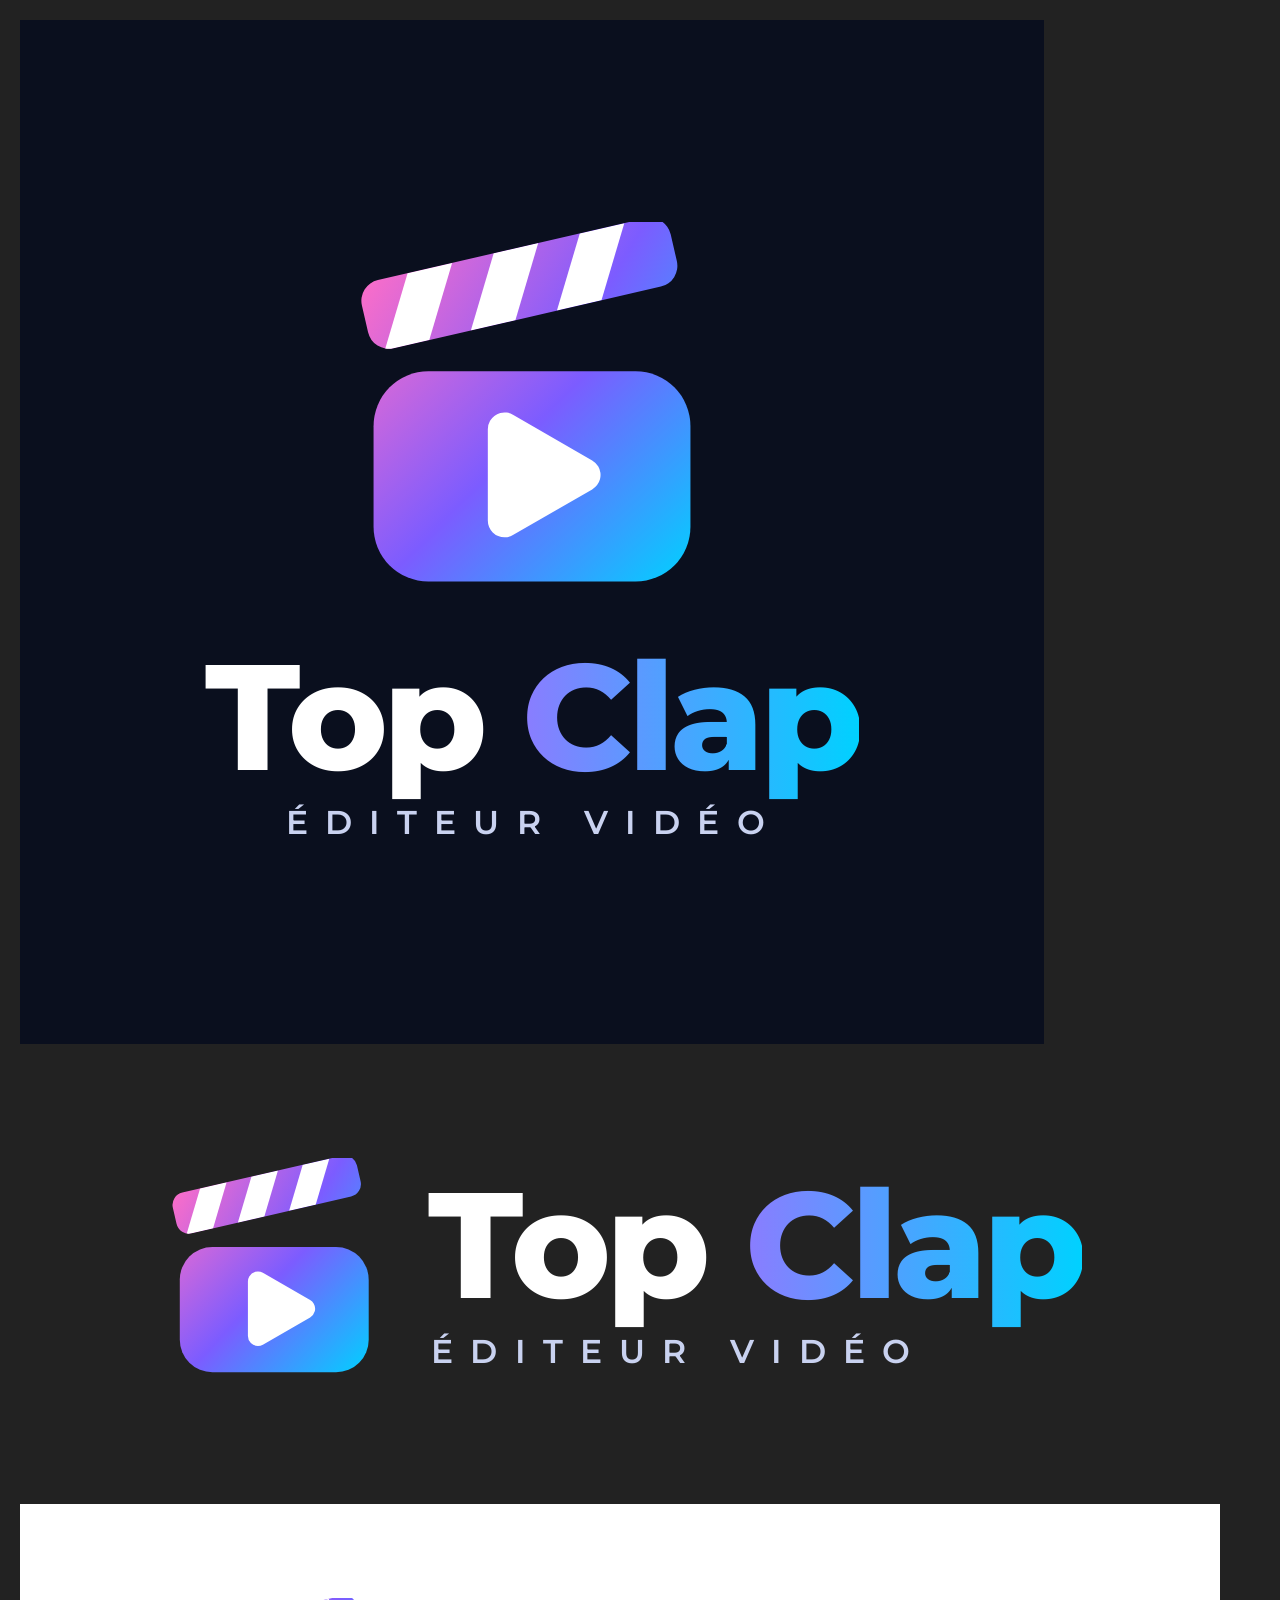
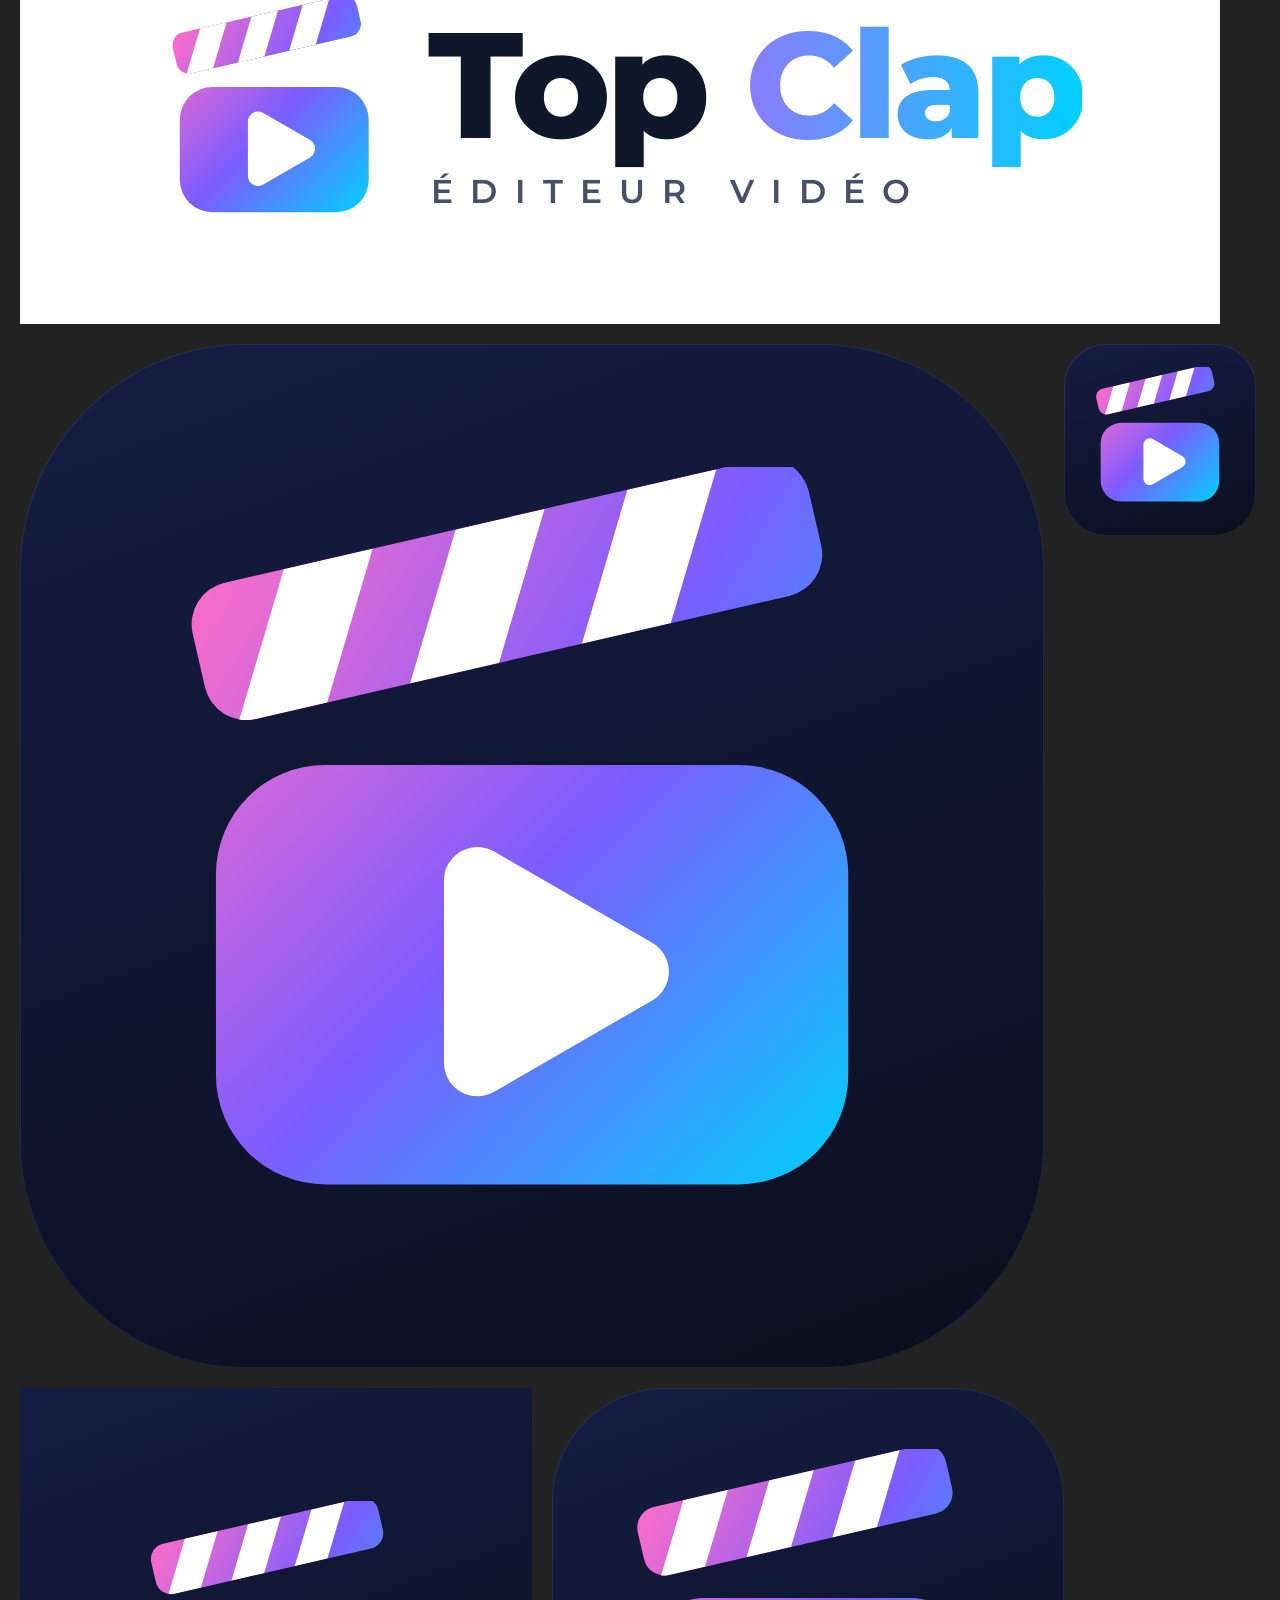
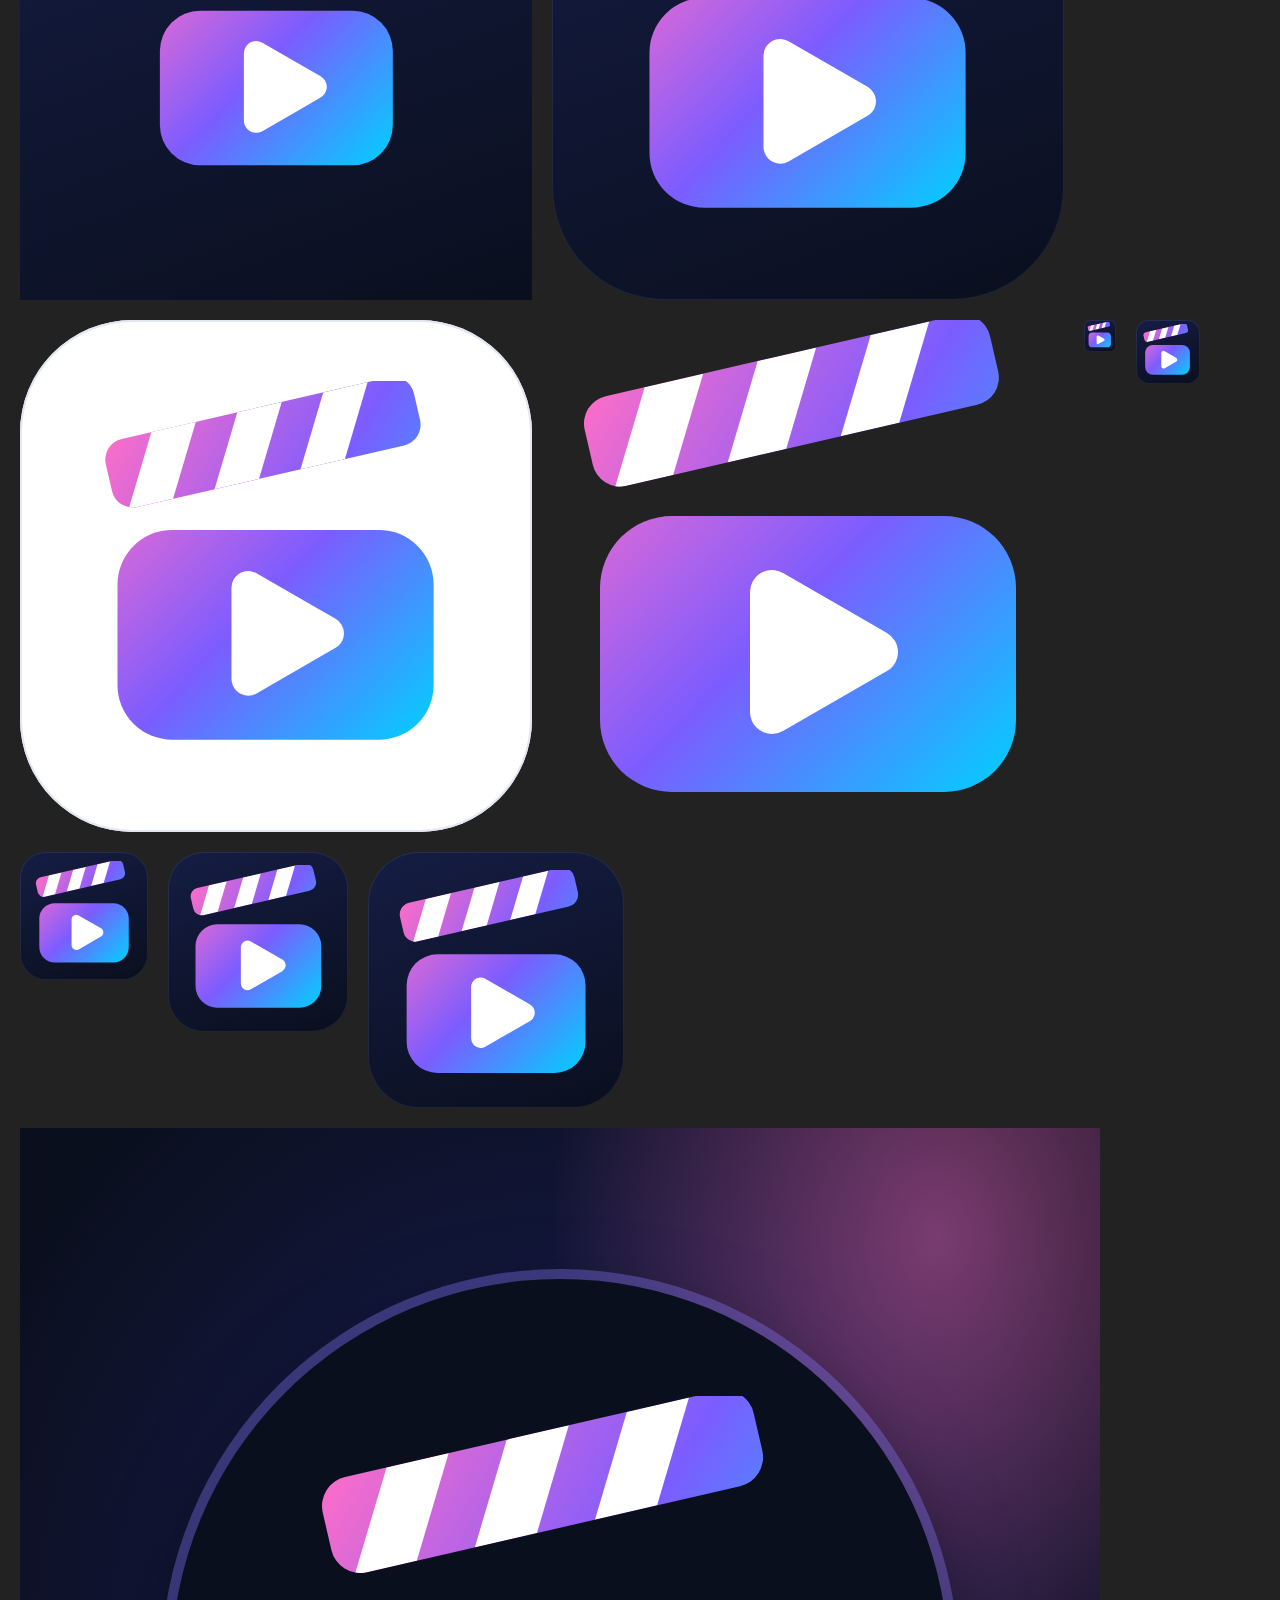
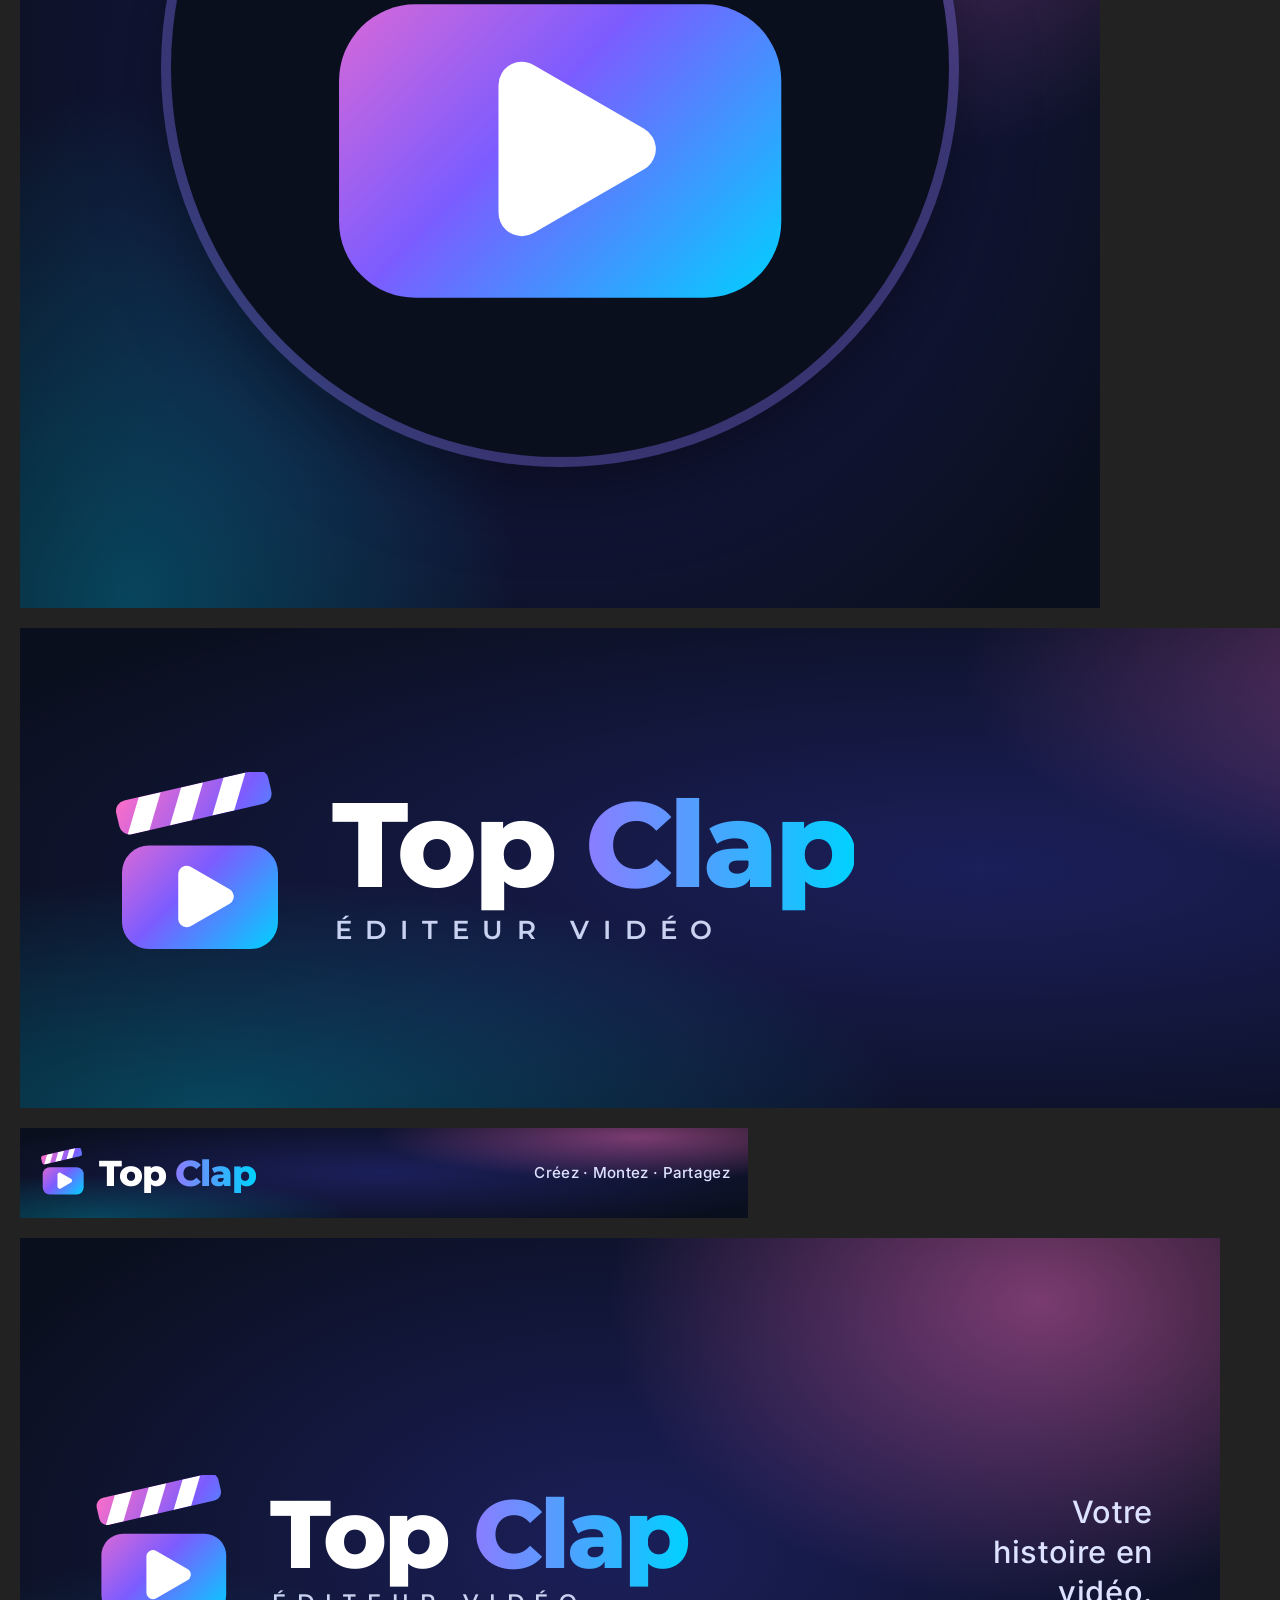
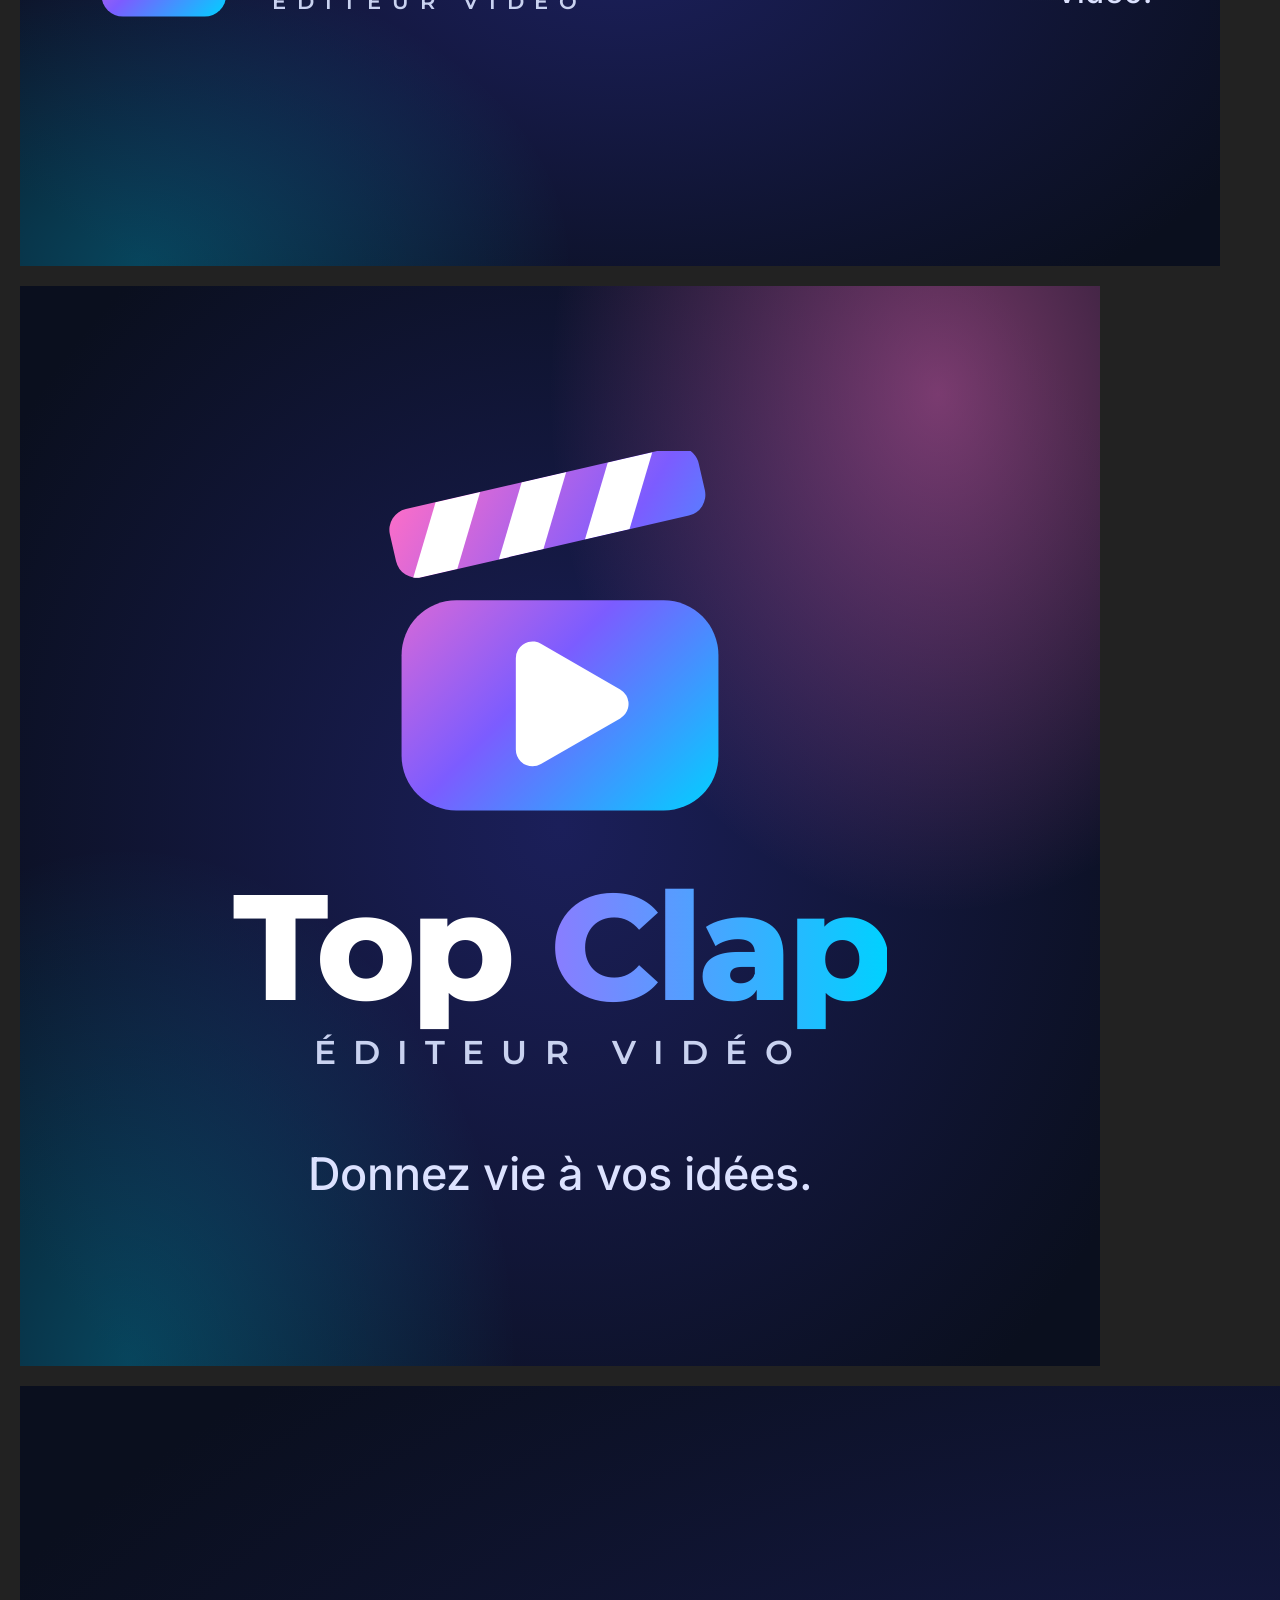
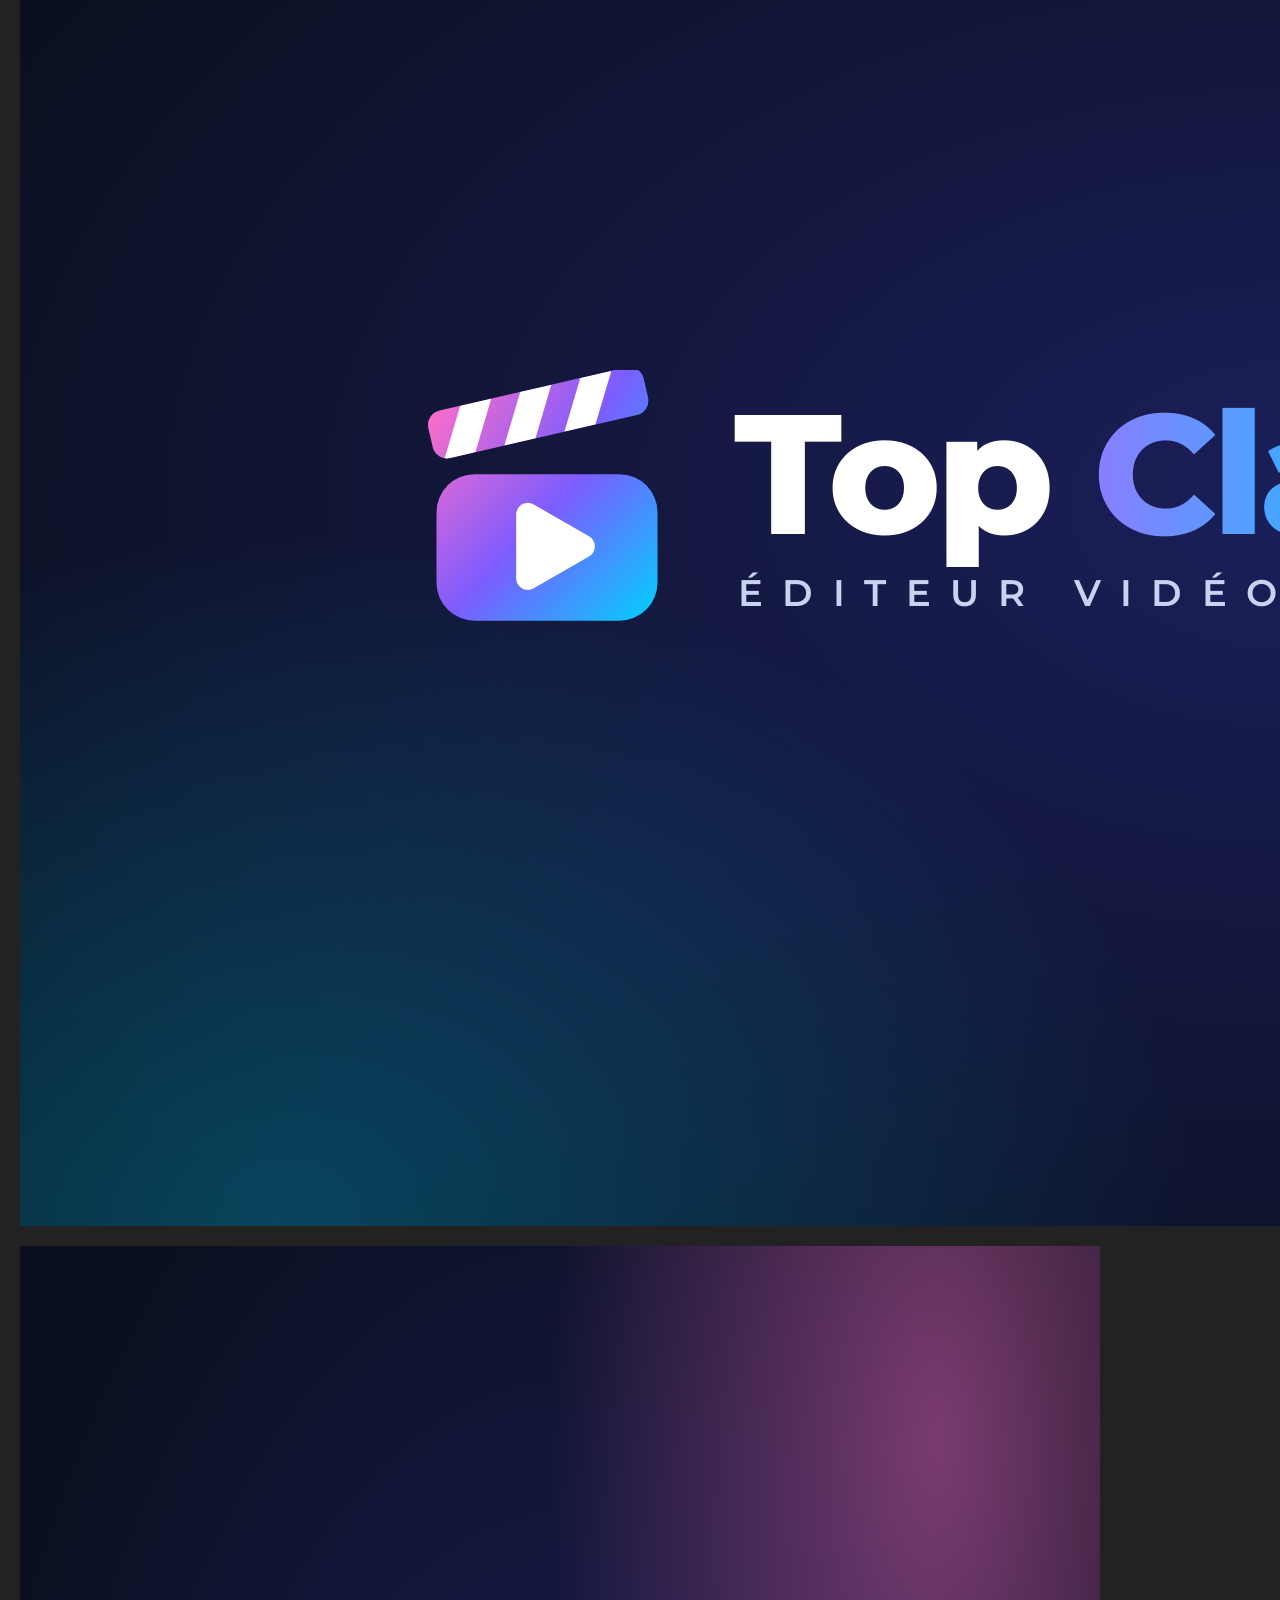
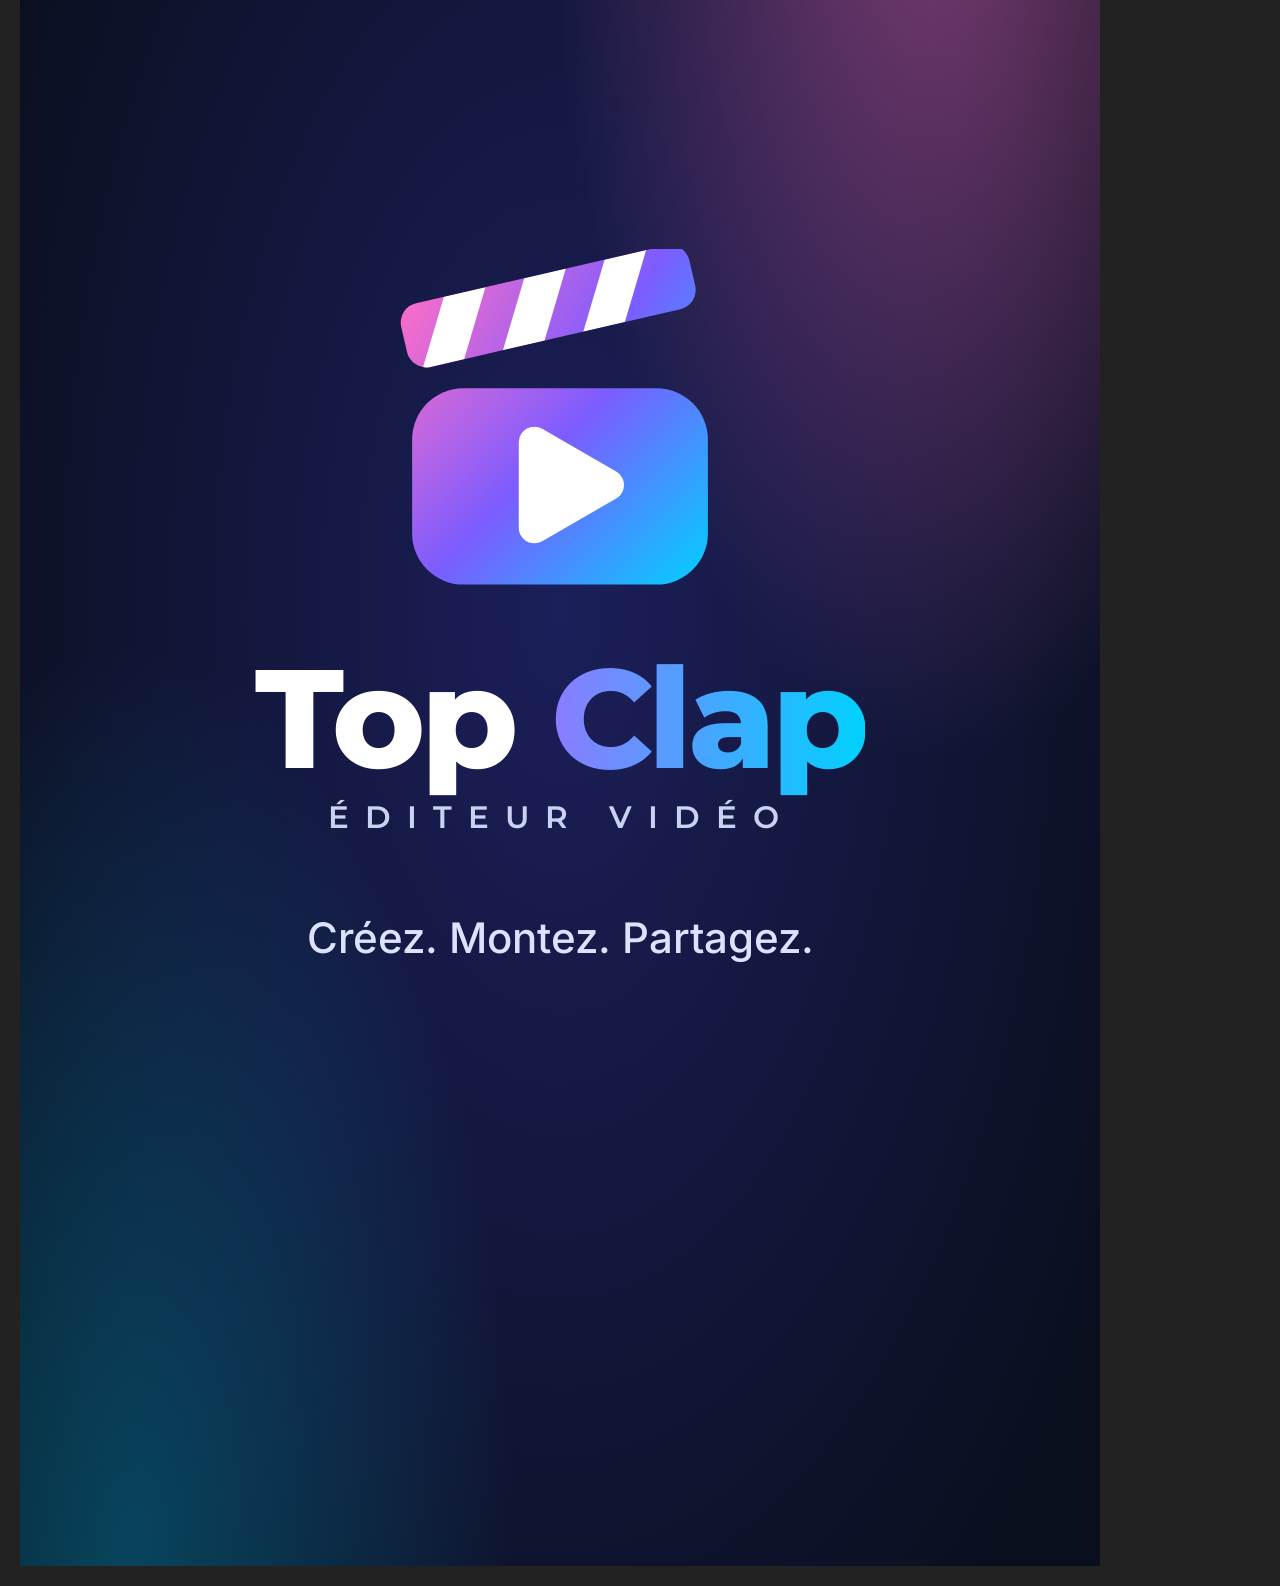
==== commit 9b935241: "v3 : IA gratuites automatiques (dont chinoises), écran Démarrer installable, vision IA, astuces - Ro" ====
--- a/brand/brand.html
+++ b/brand/brand.html
@@ -9,6 +9,7 @@
 .stack{display:flex;flex-direction:column;align-items:center;gap:.25em;font-size:150px}.stack svg{width:2.6em;height:2.6em}.stack .wmk{align-items:center}
 .stack.tall{font-size:140px;gap:.3em}
 .row{display:flex;align-items:center;gap:.25em;font-size:150px}.row svg{width:1.55em;height:1.55em}
+.mask{width:100%;height:100%;display:flex;align-items:center;justify-content:center;background:linear-gradient(160deg,#151D44,#0A0F1E)}.mask svg{width:56%;height:56%}
 .tile{width:100%;height:100%;border-radius:22%;background:linear-gradient(160deg,#151D44,#0A0F1E);display:flex;align-items:center;justify-content:center;box-shadow:inset 0 0 0 1px rgba(255,255,255,.08)}
 .tile svg{width:76%;height:76%}.tile.light{background:#fff;box-shadow:inset 0 0 0 2px #E3E7F3}.tile.fav{border-radius:20%}.tile.fav svg{width:86%;height:86%}
 .bare svg{width:100%;height:100%}.bare{width:100%;height:100%}
@@ -89,7 +90,7 @@
   </g>
   <path d="M55 68L55 98L81 83Z" fill="#FFFFFF" stroke="#FFFFFF" stroke-width="11" stroke-linejoin="round"/>
 </svg>
-</div></div><div class="a tr" id="icone-512" style="width:512px;height:512px"><div class="tile"><svg xmlns="http://www.w3.org/2000/svg" viewBox="0 0 128 128" role="img" aria-label="Top Clap">
+</div></div><div class="a tr" id="icone-192" style="width:192px;height:192px"><div class="tile"><svg xmlns="http://www.w3.org/2000/svg" viewBox="0 0 128 128" role="img" aria-label="Top Clap">
   <defs>
     <linearGradient id="tc5-g" gradientUnits="userSpaceOnUse" x1="12" y1="18" x2="116" y2="118">
       <stop offset="0" stop-color="#FF6EC7"/>
@@ -107,7 +108,7 @@
   </g>
   <path d="M55 68L55 98L81 83Z" fill="#FFFFFF" stroke="#FFFFFF" stroke-width="11" stroke-linejoin="round"/>
 </svg>
-</div></div><div class="a tr" id="icone-claire-512" style="width:512px;height:512px"><div class="tile light"><svg xmlns="http://www.w3.org/2000/svg" viewBox="0 0 128 128" role="img" aria-label="Top Clap">
+</div></div><div class="a night" id="maskable-512" style="width:512px;height:512px"><div class="mask"><svg xmlns="http://www.w3.org/2000/svg" viewBox="0 0 128 128" role="img" aria-label="Top Clap">
   <defs>
     <linearGradient id="tc6-g" gradientUnits="userSpaceOnUse" x1="12" y1="18" x2="116" y2="118">
       <stop offset="0" stop-color="#FF6EC7"/>
@@ -125,7 +126,7 @@
   </g>
   <path d="M55 68L55 98L81 83Z" fill="#FFFFFF" stroke="#FFFFFF" stroke-width="11" stroke-linejoin="round"/>
 </svg>
-</div></div><div class="a tr" id="icone-transparente-512" style="width:512px;height:512px"><div class="bare"><svg xmlns="http://www.w3.org/2000/svg" viewBox="0 0 128 128" role="img" aria-label="Top Clap">
+</div></div><div class="a tr" id="icone-512" style="width:512px;height:512px"><div class="tile"><svg xmlns="http://www.w3.org/2000/svg" viewBox="0 0 128 128" role="img" aria-label="Top Clap">
   <defs>
     <linearGradient id="tc7-g" gradientUnits="userSpaceOnUse" x1="12" y1="18" x2="116" y2="118">
       <stop offset="0" stop-color="#FF6EC7"/>
@@ -143,7 +144,7 @@
   </g>
   <path d="M55 68L55 98L81 83Z" fill="#FFFFFF" stroke="#FFFFFF" stroke-width="11" stroke-linejoin="round"/>
 </svg>
-</div></div><div class="a tr" id="favicon-32" style="width:32px;height:32px"><div class="tile fav"><svg xmlns="http://www.w3.org/2000/svg" viewBox="0 0 128 128" role="img" aria-label="Top Clap">
+</div></div><div class="a tr" id="icone-claire-512" style="width:512px;height:512px"><div class="tile light"><svg xmlns="http://www.w3.org/2000/svg" viewBox="0 0 128 128" role="img" aria-label="Top Clap">
   <defs>
     <linearGradient id="tc8-g" gradientUnits="userSpaceOnUse" x1="12" y1="18" x2="116" y2="118">
       <stop offset="0" stop-color="#FF6EC7"/>
@@ -161,7 +162,7 @@
   </g>
   <path d="M55 68L55 98L81 83Z" fill="#FFFFFF" stroke="#FFFFFF" stroke-width="11" stroke-linejoin="round"/>
 </svg>
-</div></div><div class="a tr" id="favicon-64" style="width:64px;height:64px"><div class="tile fav"><svg xmlns="http://www.w3.org/2000/svg" viewBox="0 0 128 128" role="img" aria-label="Top Clap">
+</div></div><div class="a tr" id="icone-transparente-512" style="width:512px;height:512px"><div class="bare"><svg xmlns="http://www.w3.org/2000/svg" viewBox="0 0 128 128" role="img" aria-label="Top Clap">
   <defs>
     <linearGradient id="tc9-g" gradientUnits="userSpaceOnUse" x1="12" y1="18" x2="116" y2="118">
       <stop offset="0" stop-color="#FF6EC7"/>
@@ -179,7 +180,7 @@
   </g>
   <path d="M55 68L55 98L81 83Z" fill="#FFFFFF" stroke="#FFFFFF" stroke-width="11" stroke-linejoin="round"/>
 </svg>
-</div></div><div class="a tr" id="favicon-128" style="width:128px;height:128px"><div class="tile fav"><svg xmlns="http://www.w3.org/2000/svg" viewBox="0 0 128 128" role="img" aria-label="Top Clap">
+</div></div><div class="a tr" id="favicon-32" style="width:32px;height:32px"><div class="tile fav"><svg xmlns="http://www.w3.org/2000/svg" viewBox="0 0 128 128" role="img" aria-label="Top Clap">
   <defs>
     <linearGradient id="tc10-g" gradientUnits="userSpaceOnUse" x1="12" y1="18" x2="116" y2="118">
       <stop offset="0" stop-color="#FF6EC7"/>
@@ -197,7 +198,7 @@
   </g>
   <path d="M55 68L55 98L81 83Z" fill="#FFFFFF" stroke="#FFFFFF" stroke-width="11" stroke-linejoin="round"/>
 </svg>
-</div></div><div class="a tr" id="favicon-180" style="width:180px;height:180px"><div class="tile fav"><svg xmlns="http://www.w3.org/2000/svg" viewBox="0 0 128 128" role="img" aria-label="Top Clap">
+</div></div><div class="a tr" id="favicon-64" style="width:64px;height:64px"><div class="tile fav"><svg xmlns="http://www.w3.org/2000/svg" viewBox="0 0 128 128" role="img" aria-label="Top Clap">
   <defs>
     <linearGradient id="tc11-g" gradientUnits="userSpaceOnUse" x1="12" y1="18" x2="116" y2="118">
       <stop offset="0" stop-color="#FF6EC7"/>
@@ -215,7 +216,7 @@
   </g>
   <path d="M55 68L55 98L81 83Z" fill="#FFFFFF" stroke="#FFFFFF" stroke-width="11" stroke-linejoin="round"/>
 </svg>
-</div></div><div class="a tr" id="favicon-256" style="width:256px;height:256px"><div class="tile fav"><svg xmlns="http://www.w3.org/2000/svg" viewBox="0 0 128 128" role="img" aria-label="Top Clap">
+</div></div><div class="a tr" id="favicon-128" style="width:128px;height:128px"><div class="tile fav"><svg xmlns="http://www.w3.org/2000/svg" viewBox="0 0 128 128" role="img" aria-label="Top Clap">
   <defs>
     <linearGradient id="tc12-g" gradientUnits="userSpaceOnUse" x1="12" y1="18" x2="116" y2="118">
       <stop offset="0" stop-color="#FF6EC7"/>
@@ -233,7 +234,7 @@
   </g>
   <path d="M55 68L55 98L81 83Z" fill="#FFFFFF" stroke="#FFFFFF" stroke-width="11" stroke-linejoin="round"/>
 </svg>
-</div></div><div class="a glow" id="profil-reseaux-1080" style="width:1080px;height:1080px"><div class="avatar"><svg xmlns="http://www.w3.org/2000/svg" viewBox="0 0 128 128" role="img" aria-label="Top Clap">
+</div></div><div class="a tr" id="favicon-180" style="width:180px;height:180px"><div class="tile fav"><svg xmlns="http://www.w3.org/2000/svg" viewBox="0 0 128 128" role="img" aria-label="Top Clap">
   <defs>
     <linearGradient id="tc13-g" gradientUnits="userSpaceOnUse" x1="12" y1="18" x2="116" y2="118">
       <stop offset="0" stop-color="#FF6EC7"/>
@@ -251,7 +252,7 @@
   </g>
   <path d="M55 68L55 98L81 83Z" fill="#FFFFFF" stroke="#FFFFFF" stroke-width="11" stroke-linejoin="round"/>
 </svg>
-</div></div><div class="a glow" id="banniere-1920x480" style="width:1920px;height:480px"><div class="ban"><svg xmlns="http://www.w3.org/2000/svg" viewBox="0 0 128 128" role="img" aria-label="Top Clap">
+</div></div><div class="a tr" id="favicon-256" style="width:256px;height:256px"><div class="tile fav"><svg xmlns="http://www.w3.org/2000/svg" viewBox="0 0 128 128" role="img" aria-label="Top Clap">
   <defs>
     <linearGradient id="tc14-g" gradientUnits="userSpaceOnUse" x1="12" y1="18" x2="116" y2="118">
       <stop offset="0" stop-color="#FF6EC7"/>
@@ -269,7 +270,7 @@
   </g>
   <path d="M55 68L55 98L81 83Z" fill="#FFFFFF" stroke="#FFFFFF" stroke-width="11" stroke-linejoin="round"/>
 </svg>
-<div class="wmk"><div class="t" style="color:#FFFFFF">Top <i>Clap</i></div><div class="s" style="color:#C9D2F0">ÉDITEUR VIDÉO</div></div><div class="tag">Créez.<br>Montez.<br>Partagez.</div></div></div><div class="a glow" id="banniere-site-728x90" style="width:728px;height:90px"><div class="ban sm"><svg xmlns="http://www.w3.org/2000/svg" viewBox="0 0 128 128" role="img" aria-label="Top Clap">
+</div></div><div class="a glow" id="profil-reseaux-1080" style="width:1080px;height:1080px"><div class="avatar"><svg xmlns="http://www.w3.org/2000/svg" viewBox="0 0 128 128" role="img" aria-label="Top Clap">
   <defs>
     <linearGradient id="tc15-g" gradientUnits="userSpaceOnUse" x1="12" y1="18" x2="116" y2="118">
       <stop offset="0" stop-color="#FF6EC7"/>
@@ -287,7 +288,7 @@
   </g>
   <path d="M55 68L55 98L81 83Z" fill="#FFFFFF" stroke="#FFFFFF" stroke-width="11" stroke-linejoin="round"/>
 </svg>
-<div class="wmk"><div class="t" style="color:#FFFFFF">Top <i>Clap</i></div></div><div class="tag">Créez · Montez · Partagez</div></div></div><div class="a glow" id="reseaux-1200x628" style="width:1200px;height:628px"><div class="ban md"><svg xmlns="http://www.w3.org/2000/svg" viewBox="0 0 128 128" role="img" aria-label="Top Clap">
+</div></div><div class="a glow" id="banniere-1920x480" style="width:1920px;height:480px"><div class="ban"><svg xmlns="http://www.w3.org/2000/svg" viewBox="0 0 128 128" role="img" aria-label="Top Clap">
   <defs>
     <linearGradient id="tc16-g" gradientUnits="userSpaceOnUse" x1="12" y1="18" x2="116" y2="118">
       <stop offset="0" stop-color="#FF6EC7"/>
@@ -305,7 +306,7 @@
   </g>
   <path d="M55 68L55 98L81 83Z" fill="#FFFFFF" stroke="#FFFFFF" stroke-width="11" stroke-linejoin="round"/>
 </svg>
-<div class="wmk"><div class="t" style="color:#FFFFFF">Top <i>Clap</i></div><div class="s" style="color:#C9D2F0">ÉDITEUR VIDÉO</div></div><div class="tag">Votre histoire en vidéo.</div></div></div><div class="a glow" id="vignette-1080" style="width:1080px;height:1080px"><div class="stack"><svg xmlns="http://www.w3.org/2000/svg" viewBox="0 0 128 128" role="img" aria-label="Top Clap">
+<div class="wmk"><div class="t" style="color:#FFFFFF">Top <i>Clap</i></div><div class="s" style="color:#C9D2F0">ÉDITEUR VIDÉO</div></div><div class="tag">Créez.<br>Montez.<br>Partagez.</div></div></div><div class="a glow" id="banniere-site-728x90" style="width:728px;height:90px"><div class="ban sm"><svg xmlns="http://www.w3.org/2000/svg" viewBox="0 0 128 128" role="img" aria-label="Top Clap">
   <defs>
     <linearGradient id="tc17-g" gradientUnits="userSpaceOnUse" x1="12" y1="18" x2="116" y2="118">
       <stop offset="0" stop-color="#FF6EC7"/>
@@ -323,7 +324,7 @@
   </g>
   <path d="M55 68L55 98L81 83Z" fill="#FFFFFF" stroke="#FFFFFF" stroke-width="11" stroke-linejoin="round"/>
 </svg>
-<div class="wmk"><div class="t" style="color:#FFFFFF">Top <i>Clap</i></div><div class="s" style="color:#C9D2F0">ÉDITEUR VIDÉO</div></div><div class="tag c">Donnez vie à vos idées.</div></div></div><div class="a glow" id="youtube-banniere-2560x1440" style="width:2560px;height:1440px"><div class="ban yt"><svg xmlns="http://www.w3.org/2000/svg" viewBox="0 0 128 128" role="img" aria-label="Top Clap">
+<div class="wmk"><div class="t" style="color:#FFFFFF">Top <i>Clap</i></div></div><div class="tag">Créez · Montez · Partagez</div></div></div><div class="a glow" id="reseaux-1200x628" style="width:1200px;height:628px"><div class="ban md"><svg xmlns="http://www.w3.org/2000/svg" viewBox="0 0 128 128" role="img" aria-label="Top Clap">
   <defs>
     <linearGradient id="tc18-g" gradientUnits="userSpaceOnUse" x1="12" y1="18" x2="116" y2="118">
       <stop offset="0" stop-color="#FF6EC7"/>
@@ -341,7 +342,7 @@
   </g>
   <path d="M55 68L55 98L81 83Z" fill="#FFFFFF" stroke="#FFFFFF" stroke-width="11" stroke-linejoin="round"/>
 </svg>
-<div class="wmk"><div class="t" style="color:#FFFFFF">Top <i>Clap</i></div><div class="s" style="color:#C9D2F0">ÉDITEUR VIDÉO</div></div><div class="tag">Créez.<br>Montez.<br>Partagez.</div></div></div><div class="a glow" id="ecran-accueil-1080x1920" style="width:1080px;height:1920px"><div class="stack tall"><svg xmlns="http://www.w3.org/2000/svg" viewBox="0 0 128 128" role="img" aria-label="Top Clap">
+<div class="wmk"><div class="t" style="color:#FFFFFF">Top <i>Clap</i></div><div class="s" style="color:#C9D2F0">ÉDITEUR VIDÉO</div></div><div class="tag">Votre histoire en vidéo.</div></div></div><div class="a glow" id="vignette-1080" style="width:1080px;height:1080px"><div class="stack"><svg xmlns="http://www.w3.org/2000/svg" viewBox="0 0 128 128" role="img" aria-label="Top Clap">
   <defs>
     <linearGradient id="tc19-g" gradientUnits="userSpaceOnUse" x1="12" y1="18" x2="116" y2="118">
       <stop offset="0" stop-color="#FF6EC7"/>
@@ -359,4 +360,40 @@
   </g>
   <path d="M55 68L55 98L81 83Z" fill="#FFFFFF" stroke="#FFFFFF" stroke-width="11" stroke-linejoin="round"/>
 </svg>
+<div class="wmk"><div class="t" style="color:#FFFFFF">Top <i>Clap</i></div><div class="s" style="color:#C9D2F0">ÉDITEUR VIDÉO</div></div><div class="tag c">Donnez vie à vos idées.</div></div></div><div class="a glow" id="youtube-banniere-2560x1440" style="width:2560px;height:1440px"><div class="ban yt"><svg xmlns="http://www.w3.org/2000/svg" viewBox="0 0 128 128" role="img" aria-label="Top Clap">
+  <defs>
+    <linearGradient id="tc20-g" gradientUnits="userSpaceOnUse" x1="12" y1="18" x2="116" y2="118">
+      <stop offset="0" stop-color="#FF6EC7"/>
+      <stop offset=".5" stop-color="#7C5CFF"/>
+      <stop offset="1" stop-color="#00D1FF"/>
+    </linearGradient>
+    <clipPath id="tc20-k"><rect x="12" y="20" width="104" height="23" rx="7"/></clipPath>
+  </defs>
+  <rect x="12" y="49" width="104" height="69" rx="18" fill="url(#tc20-g)"/>
+  <g transform="rotate(-13 12 44)">
+    <rect x="12" y="20" width="104" height="23" rx="7" fill="url(#tc20-g)"/>
+    <g clip-path="url(#tc20-k)" fill="#FFFFFF">
+      <path d="M29 20h15L31 43H16z"/><path d="M58 20h15L60 43H45z"/><path d="M87 20h15L89 43H74z"/>
+    </g>
+  </g>
+  <path d="M55 68L55 98L81 83Z" fill="#FFFFFF" stroke="#FFFFFF" stroke-width="11" stroke-linejoin="round"/>
+</svg>
+<div class="wmk"><div class="t" style="color:#FFFFFF">Top <i>Clap</i></div><div class="s" style="color:#C9D2F0">ÉDITEUR VIDÉO</div></div><div class="tag">Créez.<br>Montez.<br>Partagez.</div></div></div><div class="a glow" id="ecran-accueil-1080x1920" style="width:1080px;height:1920px"><div class="stack tall"><svg xmlns="http://www.w3.org/2000/svg" viewBox="0 0 128 128" role="img" aria-label="Top Clap">
+  <defs>
+    <linearGradient id="tc21-g" gradientUnits="userSpaceOnUse" x1="12" y1="18" x2="116" y2="118">
+      <stop offset="0" stop-color="#FF6EC7"/>
+      <stop offset=".5" stop-color="#7C5CFF"/>
+      <stop offset="1" stop-color="#00D1FF"/>
+    </linearGradient>
+    <clipPath id="tc21-k"><rect x="12" y="20" width="104" height="23" rx="7"/></clipPath>
+  </defs>
+  <rect x="12" y="49" width="104" height="69" rx="18" fill="url(#tc21-g)"/>
+  <g transform="rotate(-13 12 44)">
+    <rect x="12" y="20" width="104" height="23" rx="7" fill="url(#tc21-g)"/>
+    <g clip-path="url(#tc21-k)" fill="#FFFFFF">
+      <path d="M29 20h15L31 43H16z"/><path d="M58 20h15L60 43H45z"/><path d="M87 20h15L89 43H74z"/>
+    </g>
+  </g>
+  <path d="M55 68L55 98L81 83Z" fill="#FFFFFF" stroke="#FFFFFF" stroke-width="11" stroke-linejoin="round"/>
+</svg>
 <div class="wmk"><div class="t" style="color:#FFFFFF">Top <i>Clap</i></div><div class="s" style="color:#C9D2F0">ÉDITEUR VIDÉO</div></div><div class="tag c">Créez. Montez. Partagez.</div></div></div></body></html>
